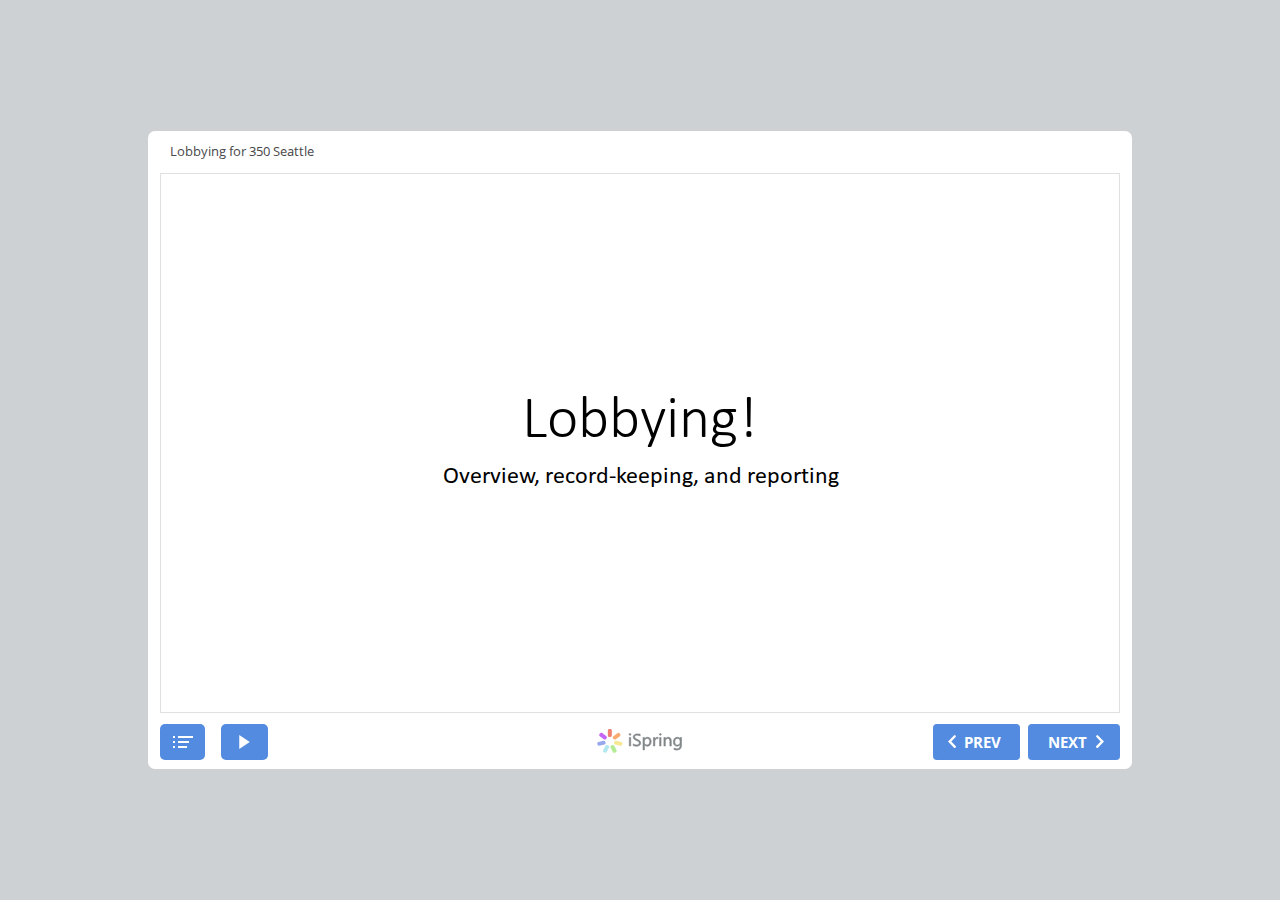
==== Lobbyingfor350Seattle/index.html @ fd42d42d "Add files via upload" ====
<!DOCTYPE html>
<!-- Created with iSpring --><!-- 984 644 --><!--version 9.8.0.3 --><!--type html --><!--mainFolder ./ -->
<html style=background-color:#ced1d3;>
<head>
    <meta http-equiv="Content-Type" content="text/html;charset=utf-8"/><meta name="viewport" content="width=device-width,initial-scale=1,minimum-scale=1,maximum-scale=1,user-scalable=no"/><meta name="format-detection" content="telephone=no"/><meta name="apple-mobile-web-app-capable" content="yes"/><meta name="apple-mobile-web-app-status-bar-style" content="black"/><meta http-equiv="X-UA-Compatible" content="IE=edge"/><meta name="msapplication-tap-highlight" content="no"/><title>Lobbying for 350 Seattle</title><link rel="apple-touch-icon-precomposed" href="data/apple-touch-icon.png"/><link rel="shortcut icon" type="image/ico" href="data/favicon.ico"/><style>body {background-color:#ced1d3;}#spr0_277fb3b {display:none;}</style>
    
    
    <style>
		#playerView {
			position:absolute;
			-webkit-tap-highlight-color:rgba(0,0,0,0);
			-webkit-user-select:none;
			-moz-user-select:none;
			-webkit-touch-callout:none;
			-webkit-user-drag:none;
		}
		#playerView * {
			position:absolute;
		}
		#preloader {
			width: 50px;
			height: 50px;
			position: absolute;
			top: 0;
			left: 0;
			bottom: 0;
			right: 0;
			margin: auto;
			border-radius: 10px;
			background-color: rgba(0, 0, 0, 0.5);
		}

		#preloader::after {
			content: '';
			position: absolute;
			background: url([data-uri]);
			background-size: cover;
			top: 0;
			left: 0;
			bottom: 0;
			right: 0;
			animation: preloader_spin 1s infinite linear;
			-webkit-animation: preloader_spin 1s infinite linear;
		}

		@keyframes preloader_spin { 0% {transform: rotate(0deg);} 100% {transform: rotate(360deg);} }
		@-webkit-keyframes preloader_spin { 0% {-webkit-transform: rotate(0deg);} 100% {-webkit-transform: rotate(360deg);}}
    </style>
</head>
<body>
	<div id="preloader"></div>
	<script src="data/browsersupport.js?BD238285"></script>
	<script src="data/player.js?BD238285"></script>
    <div id="content"></div>
    <div id="spr0_277fb3b"></div>
    <script>
		(function(startup){
			function start(savedPresentationState)
			{
				var presInfo = "eNrdOttu4ziWv8L2djVmAMflu50MGgXZVhJtOXbGUipd02kYtEXb6siiSqLsuGsC1EfMywK7r/th9SVzDinJki9Jura6gdoEiWzy3HhuPDzUx4JTOCt87HXaulZplU/008b5Sb3T7p504ONJo9zQ6+Xquab3Wo+FYkEAMDym+OzzyWTjeHMy4wGpNcrEZFQIl8H8unB22iwXC4vCWaMOzymAT3nATD8Yt9rNWrnZBih/VTirlivNYiFCIZxwFjA2Pi21S+Vx7W8AwApnHwse/rvHf/[base64]/KWIQkqN/fxLrFWlBztGLqufeoytsoWygSM/gWIkiXBBfRbGQ6ai9049NvHjXj1n6rHmCljpPFlcqvLWvsqrB1VePa7y6heoPBEENZ7mZCqyKZk4IaFkypdL7hE+nUZBwLwpk2bwaSAInxEeBWTphKHDvRKxFiyAafhbM9c9YaGgE9cJFwzMFrkslDnfTZgB0RmzWUDdIgFIwYrAK/[base64]/OlfoBYPBn0WiBBZfv70XyCAu6YbXEC4Bgm9iIKxbPIhAuHAPCGKZfKiXByugQbThTS67wecThcoCnC0OQqtlqTWI1UCCvZgek1RwWkQlr7NKNTAHhsewUIdT9r486f/vrm4/I70h53Oe2Nw8ebzp/9JQ7S9H6K1gyFaOx6itS8I0RdJifH7nkfgAADtcfQC7rHvvk27oHtiwMBqQgiYJbgf9wR7EKktTvdtUT9oi/pxW9S/wBZHJUP9G2RNPYHBAynD42uX2XMMfUinkEVsB8OPui4ktg2DqE9zDgTcPICYx8jUMMYyE7MgCgEZg+y7TGIVEMiY31zO/QVPcurEmZPv4UdlTpcLCROwD5ETsCWktjj1OjKtf1+6C24XPE7UJIJcOqeOF4o3xMSVTWAVIFfk2WcIiKwv6YoRzXVlalDbRQhEL8DV3pB/[base64]/v9D+AS2xkoFVwb4sMQiC7YFGSI5B4PbsSDOfWc35SjzwK+JHL9shQJ5agqH5gXgq/HzrmWgat26Amfz0FEm6+lU+PWai8d7yRgLnizjUGyEDIb2NmskSl9lOZyRRRoCwMcGQu1dxsjk/xlLQOXPUwBU0JiReQsHQBd88i1ya+MQxVnO78xVe/QhxP2wJa+kNVYFP71G93cTQHGLxFDyFwNpvbBQVC9pTQoKvtB0TwYFM3jQdH8kl3kqGgYB5hFJ1wIvjxxHUystyrnzzna73hpxoLg/0VlFqL1PoDcHzqxutOzbKxSeXguSNSP6gyMKB6ec2eZb3jM/SASdN9P7Qb74W++SzcsUNaOG1PKKao5p0DQ+Ox7wPitlxn/5QZInPcWU4Y0LOnWwODbRF7b99n2QZ9tH/fZ9hf47CGJviXHigdU5+X63CvIVRaGsCERk8rmXgTzsZZmniiX1lC1FABPK5xVSuVmu11vNRvNaqNY6KHU1dPqabPdakhZdwDsPMAcviZdH+A9eZZ55SszLxYmcWNwK4XzrBTVry6FsyfF5Hkxan+UMg7JE+4Zh5hs6Uy4a+8JVv8TrBTuK+i4QI0/TVPArBnL1aWuA9U26WPVsidSMytSuXTaqFbq7XqtlUrUbDca9VSmcqmVihILUapWy61yrVJtZJi38sz32Lb+GLbtmK0WwGFmj2l7h2m5UW3VskwrldNKvSy1TXch7F0IKUS5Vm3FkmfEOI3FMNmcM3Jj7ElyuuMIrdNKuZL1g0b5NLE73YWwdyGy6QuTU3mH/XGHrJS/uiDbIAGi8mpniv+ucy1yN/mwxF45bocWnDmwnAIRV0kbPAOHS5tsTMHkxQ1Pi4ZM8ZHvzEsyamidDj2kn37L8fhYmERQ0Hkl2S3wRMnjwZKiCv/jXP4Azx0IbM0dmp/RKcugN6rtTm93OsGtd1q9LvoKlpjU2/T5nJe2x3pJvoa/ALLY+CwABd3nqLpwvjcEW+bp6hW9qlf3pn047MDRCyFOe1pVa2YhXDph7layFvi0tj+fIZEufAdk5YSOUCBQX9RadbwMpHO2s7Cu3qv0anLOA6ydVSe01aRsLWWliovDY0jcj/xjeoTj4hwXsTvfwt/svMspHshwsneKv9lJFAAJ5Iwh/bg04YEdm6GMv1i/5uV/lA78Eeu62BuX2dJ5945IJJkdhz4W+tkqcIulYHk6lEZGJpqE9HRVdk222NP9C6o4drBCN2T0dsZat6ubptHp62PtpmcMxwNtNNIsYzgY97WO3sesG9kOJx4NAnnKhpXn8a772nt9NDa7OuAihaE1Nm+ur4cjS+/JZgQjobOMXHV0x547h2Nu5ONhCQ7WcBaXPanplGEH3nHx7mHJbbbHyXxrDMbARUobDxt9w3o/vhr2dGClexQ7+OE0YAwbHdSWtwXPkBoMR1daP6HRc8LfReR6pJv6wAINXF8OrSHWD+BMkEwAy19wwffR+kYPuI6H5+Pu8GZgYU5HJyOv/n6jm1L3g5urjj56hY3EV9bQAumSKfPVHr13QO6Q4d4BzacMd6uB1Ffa6K1aSHekw0BvfGtYl7jHY4MHzCO7N47pB/KiZkXdSNkRckqYUu1o3bdjazjWrq/HnRvLykjRwYCSQN3h1bU2eD/uDy+G445xgUxUiiSYI++8v1SbzQfYhf56AN4EE/V3MIhEaJRT+IE1GvbHgKT3xwP9J9SsfByYHt5YfWOABk8+HQAC275Dg+JDTd+MRmDs2ISGKZ0d5ezrytnf84gssF8rOMEbPunaeL2Fl1DSyPIWCwa8KHao3vBKA/WDG1kjo4sWlC3vINgUVWBEYsEDoBoSW/mmLUnLvgTM+8rdlFU4BhNemvEldbxSwuF20B9qPWmeKzC/[base64]/RsZZRKFTjigkWN95BMDqVppiwGfbcXUZXyjWAidq8Yg7m9QiXLMPpiWA/AH050s8BaiGEf3b3+u71er0uOaG0fMjdSN1wgmB3ryGMX2Nz9iSePkGvOVE7+xv/R/XC0A+rH+UrQ6XaDwvH/lH7z8a7YWV1PjeCt0H3Hxum/3rrv3s307TwVa13QBw0mmVc4wtISV466TMaePjR5DOxxs4dduc0GTs4bHEu37MBWn3tZtC9HHesbZLq08ibLnLTEJKHwyUbHHjLnA2BWNUx0rgz/AkyBGah4f7E8C0mn7f7E+91Ew0O/+XUQHtnXKjMDgknSRNptsHuEPfcTbyBojuuHB6FMILiglGlE4SlQ9RMHfaVgWVo/WO5SyEnm/TcwbtvWQvF9CA3QtGHpvn7jfGP8blm9KVb7fku3agbUnuFV+PgreqOHi8fbMeWcxgekg32//AiSmXMV3G2HfT0n14dZptLw8cihwohO+zPcJBXiUrK48wwsI9zeslCnmKT1lJfR52Z6uuFSs0Vc79Lsc/yetG6f4eKv4xhXLLpsPXKrQR2S3d38hJpdIyh3D+S8m87bQzO89We4c34LtBgmMANOHka1LyEZSp2Juy0eIG6CyIrvRxPWePtgt3qHdOwMGfdsgme2xSAdN6X7y3Sd5/bVDJVSy6HWYbVRwEGgDdPC395BcbsFPXmSk/EVikpL9etvCpDl3ade6Zu4MJoyfbLHnkfiKMuDRMnUNnvzfPMYlFHivb13naeeuXLdZdxyuc0aOraCLabrjboyq2oi47q5ubAiVD+vmWmG9YAX2gS04V8BwFPu1l4Vbz29HMNcBJBTYbvHOXgdomqYRIPnx2AxV0RYlPf4vw84IKFvxyBRd5bUHXKwXNzAn/Tkdo34SyEBcZwNlMTltbZ4SO/bSfjoj2dzhXxlgGm/jr1dPyCw5LjixylhLyFx16pZM2ytO7lFfiUqVyIRwFsw/uAiTXgxDeCCjZxui7AQ9q2HHw3RH+g6EP7yHhIg7iWxSogXdHgHmI/U9JkgZWm0EXEIUEyB59IxL25HZAX5bi4CBtrvZ6synAxcCy4V+nWVi8vyqOaC0e1PE73UhtAothFY7YjDuONdD09muFJRh0n+qqZ8/nT/yowdRCO4xOCRn3PhMwqyZaqZQFVOqYE0JdKYNu6P0X6XZX/Yar500BK+cnzwGFK29ovOTSmkfv1jovPspbR9X9lvBNXj4//Bjr74hI=";
				PresentationPlayer.start(presInfo, "content", "playerView", onPlayerInit, savedPresentationState);
				function onPlayerInit(player)
				{
					(player);

					var preloader = document.getElementById("preloader");
					preloader.parentNode.removeChild(preloader);
				}
			}

			if (startup)
				startup(start);
			else
				start();
		})();
    </script>
</body>
</html>
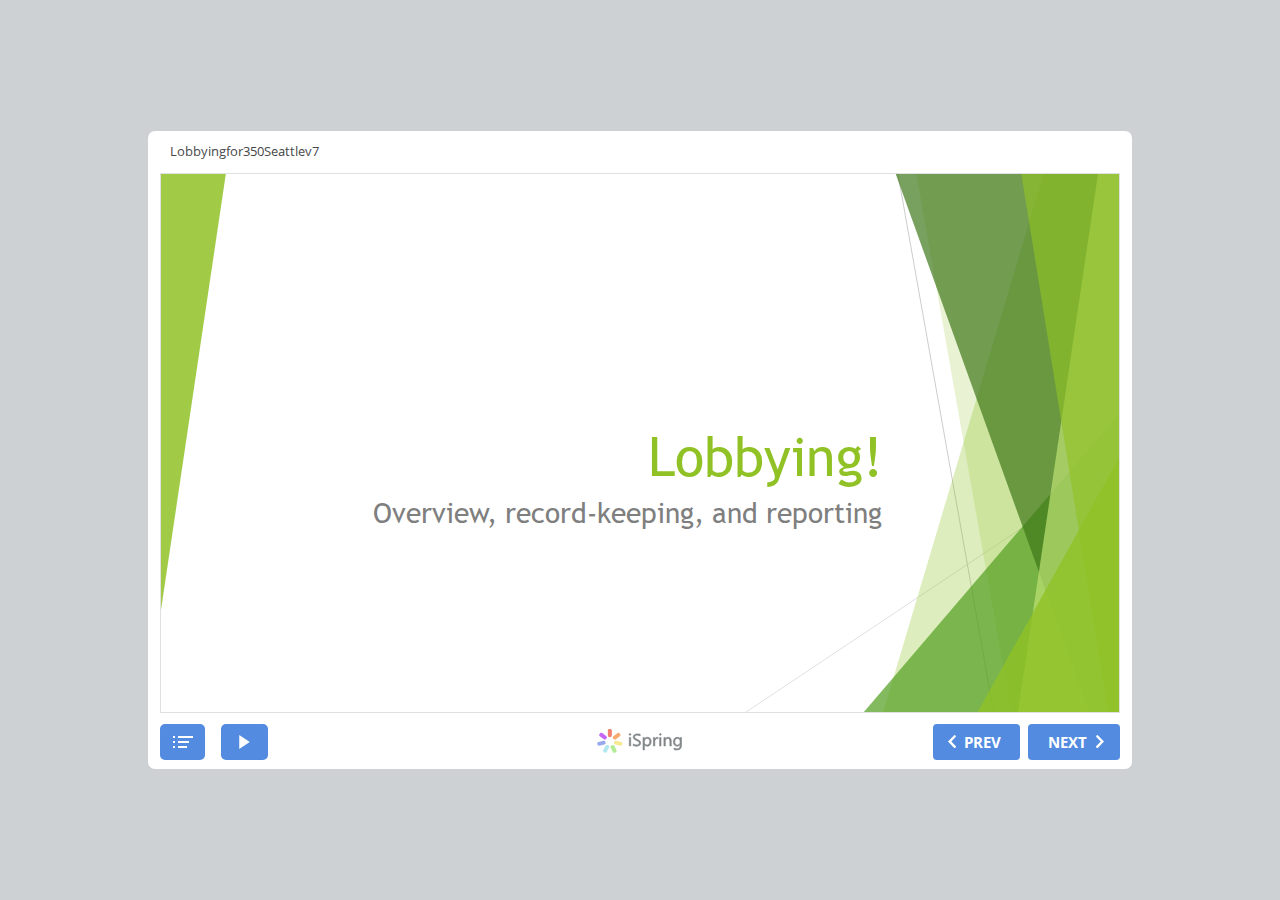
==== commit 28778ac4: "Lobbyingfor350Seattlev7" ====
--- a/Lobbyingfor350Seattle/index.html
+++ b/Lobbyingfor350Seattle/index.html
@@ -2,7 +2,7 @@
 <!-- Created with iSpring --><!-- 984 644 --><!--version 9.8.0.3 --><!--type html --><!--mainFolder ./ -->
 <html style=background-color:#ced1d3;>
 <head>
-    <meta http-equiv="Content-Type" content="text/html;charset=utf-8"/><meta name="viewport" content="width=device-width,initial-scale=1,minimum-scale=1,maximum-scale=1,user-scalable=no"/><meta name="format-detection" content="telephone=no"/><meta name="apple-mobile-web-app-capable" content="yes"/><meta name="apple-mobile-web-app-status-bar-style" content="black"/><meta http-equiv="X-UA-Compatible" content="IE=edge"/><meta name="msapplication-tap-highlight" content="no"/><title>Lobbying for 350 Seattle</title><link rel="apple-touch-icon-precomposed" href="data/apple-touch-icon.png"/><link rel="shortcut icon" type="image/ico" href="data/favicon.ico"/><style>body {background-color:#ced1d3;}#spr0_277fb3b {display:none;}</style>
+    <meta http-equiv="Content-Type" content="text/html;charset=utf-8"/><meta name="viewport" content="width=device-width,initial-scale=1,minimum-scale=1,maximum-scale=1,user-scalable=no"/><meta name="format-detection" content="telephone=no"/><meta name="apple-mobile-web-app-capable" content="yes"/><meta name="apple-mobile-web-app-status-bar-style" content="black"/><meta http-equiv="X-UA-Compatible" content="IE=edge"/><meta name="msapplication-tap-highlight" content="no"/><title>Lobbyingfor350Seattlev7</title><link rel="apple-touch-icon-precomposed" href="data/apple-touch-icon.png"/><link rel="shortcut icon" type="image/ico" href="data/favicon.ico"/><style>body {background-color:#ced1d3;}#spr0_22ea260 {display:none;}</style>
     
     
     <style>
@@ -49,15 +49,15 @@
 </head>
 <body>
 	<div id="preloader"></div>
-	<script src="data/browsersupport.js?BD238285"></script>
-	<script src="data/player.js?BD238285"></script>
+	<script src="data/browsersupport.js?368843C0"></script>
+	<script src="data/player.js?368843C0"></script>
     <div id="content"></div>
-    <div id="spr0_277fb3b"></div>
+    <div id="spr0_22ea260"></div>
     <script>
 		(function(startup){
 			function start(savedPresentationState)
 			{
-				var presInfo = "eNrdOttu4ziWv8L2djVmAMflu50MGgXZVhJtOXbGUipd02kYtEXb6siiSqLsuGsC1EfMywK7r/th9SVzDinJki9Jura6gdoEiWzy3HhuPDzUx4JTOCt87HXaulZplU/008b5Sb3T7p504ONJo9zQ6+Xquab3Wo+FYkEAMDym+OzzyWTjeHMy4wGpNcrEZFQIl8H8unB22iwXC4vCWaMOzymAT3nATD8Yt9rNWrnZBih/VTirlivNYiFCIZxwFjA2Pi21S+Vx7W8AwApnHwse/rvHf/[base64]/KWIQkqN/fxLrFWlBztGLqufeoytsoWygSM/gWIkiXBBfRbGQ6ai9049NvHjXj1n6rHmCljpPFlcqvLWvsqrB1VePa7y6heoPBEENZ7mZCqyKZk4IaFkypdL7hE+nUZBwLwpk2bwaSAInxEeBWTphKHDvRKxFiyAafhbM9c9YaGgE9cJFwzMFrkslDnfTZgB0RmzWUDdIgFIwYrAK/[base64]/OlfoBYPBn0WiBBZfv70XyCAu6YbXEC4Bgm9iIKxbPIhAuHAPCGKZfKiXByugQbThTS67wecThcoCnC0OQqtlqTWI1UCCvZgek1RwWkQlr7NKNTAHhsewUIdT9r486f/vrm4/I70h53Oe2Nw8ebzp/9JQ7S9H6K1gyFaOx6itS8I0RdJifH7nkfgAADtcfQC7rHvvk27oHtiwMBqQgiYJbgf9wR7EKktTvdtUT9oi/pxW9S/wBZHJUP9G2RNPYHBAynD42uX2XMMfUinkEVsB8OPui4ktg2DqE9zDgTcPICYx8jUMMYyE7MgCgEZg+y7TGIVEMiY31zO/QVPcurEmZPv4UdlTpcLCROwD5ETsCWktjj1OjKtf1+6C24XPE7UJIJcOqeOF4o3xMSVTWAVIFfk2WcIiKwv6YoRzXVlalDbRQhEL8DV3pB/[base64]/v9D+AS2xkoFVwb4sMQiC7YFGSI5B4PbsSDOfWc35SjzwK+JHL9shQJ5agqH5gXgq/HzrmWgat26Amfz0FEm6+lU+PWai8d7yRgLnizjUGyEDIb2NmskSl9lOZyRRRoCwMcGQu1dxsjk/xlLQOXPUwBU0JiReQsHQBd88i1ya+MQxVnO78xVe/QhxP2wJa+kNVYFP71G93cTQHGLxFDyFwNpvbBQVC9pTQoKvtB0TwYFM3jQdH8kl3kqGgYB5hFJ1wIvjxxHUystyrnzzna73hpxoLg/0VlFqL1PoDcHzqxutOzbKxSeXguSNSP6gyMKB6ec2eZb3jM/SASdN9P7Qb74W++SzcsUNaOG1PKKao5p0DQ+Ox7wPitlxn/5QZInPcWU4Y0LOnWwODbRF7b99n2QZ9tH/fZ9hf47CGJviXHigdU5+X63CvIVRaGsCERk8rmXgTzsZZmniiX1lC1FABPK5xVSuVmu11vNRvNaqNY6KHU1dPqabPdakhZdwDsPMAcviZdH+A9eZZ55SszLxYmcWNwK4XzrBTVry6FsyfF5Hkxan+UMg7JE+4Zh5hs6Uy4a+8JVv8TrBTuK+i4QI0/TVPArBnL1aWuA9U26WPVsidSMytSuXTaqFbq7XqtlUrUbDca9VSmcqmVihILUapWy61yrVJtZJi38sz32Lb+GLbtmK0WwGFmj2l7h2m5UW3VskwrldNKvSy1TXch7F0IKUS5Vm3FkmfEOI3FMNmcM3Jj7ElyuuMIrdNKuZL1g0b5NLE73YWwdyGy6QuTU3mH/XGHrJS/uiDbIAGi8mpniv+ucy1yN/mwxF45bocWnDmwnAIRV0kbPAOHS5tsTMHkxQ1Pi4ZM8ZHvzEsyamidDj2kn37L8fhYmERQ0Hkl2S3wRMnjwZKiCv/jXP4Azx0IbM0dmp/RKcugN6rtTm93OsGtd1q9LvoKlpjU2/T5nJe2x3pJvoa/ALLY+CwABd3nqLpwvjcEW+bp6hW9qlf3pn047MDRCyFOe1pVa2YhXDph7layFvi0tj+fIZEufAdk5YSOUCBQX9RadbwMpHO2s7Cu3qv0anLOA6ydVSe01aRsLWWliovDY0jcj/xjeoTj4hwXsTvfwt/svMspHshwsneKv9lJFAAJ5Iwh/bg04YEdm6GMv1i/5uV/lA78Eeu62BuX2dJ5945IJJkdhz4W+tkqcIulYHk6lEZGJpqE9HRVdk222NP9C6o4drBCN2T0dsZat6ubptHp62PtpmcMxwNtNNIsYzgY97WO3sesG9kOJx4NAnnKhpXn8a772nt9NDa7OuAihaE1Nm+ur4cjS+/JZgQjobOMXHV0x547h2Nu5ONhCQ7WcBaXPanplGEH3nHx7mHJbbbHyXxrDMbARUobDxt9w3o/vhr2dGClexQ7+OE0YAwbHdSWtwXPkBoMR1daP6HRc8LfReR6pJv6wAINXF8OrSHWD+BMkEwAy19wwffR+kYPuI6H5+Pu8GZgYU5HJyOv/n6jm1L3g5urjj56hY3EV9bQAumSKfPVHr13QO6Q4d4BzacMd6uB1Ffa6K1aSHekw0BvfGtYl7jHY4MHzCO7N47pB/KiZkXdSNkRckqYUu1o3bdjazjWrq/HnRvLykjRwYCSQN3h1bU2eD/uDy+G445xgUxUiiSYI++8v1SbzQfYhf56AN4EE/V3MIhEaJRT+IE1GvbHgKT3xwP9J9SsfByYHt5YfWOABk8+HQAC275Dg+JDTd+MRmDs2ISGKZ0d5ezrytnf84gssF8rOMEbPunaeL2Fl1DSyPIWCwa8KHao3vBKA/WDG1kjo4sWlC3vINgUVWBEYsEDoBoSW/mmLUnLvgTM+8rdlFU4BhNemvEldbxSwuF20B9qPWmeKzC/[base64]/RsZZRKFTjigkWN95BMDqVppiwGfbcXUZXyjWAidq8Yg7m9QiXLMPpiWA/AH050s8BaiGEf3b3+u71er0uOaG0fMjdSN1wgmB3ryGMX2Nz9iSePkGvOVE7+xv/R/XC0A+rH+UrQ6XaDwvH/lH7z8a7YWV1PjeCt0H3Hxum/3rrv3s307TwVa13QBw0mmVc4wtISV466TMaePjR5DOxxs4dduc0GTs4bHEu37MBWn3tZtC9HHesbZLq08ibLnLTEJKHwyUbHHjLnA2BWNUx0rgz/AkyBGah4f7E8C0mn7f7E+91Ew0O/+XUQHtnXKjMDgknSRNptsHuEPfcTbyBojuuHB6FMILiglGlE4SlQ9RMHfaVgWVo/WO5SyEnm/TcwbtvWQvF9CA3QtGHpvn7jfGP8blm9KVb7fku3agbUnuFV+PgreqOHi8fbMeWcxgekg32//AiSmXMV3G2HfT0n14dZptLw8cihwohO+zPcJBXiUrK48wwsI9zeslCnmKT1lJfR52Z6uuFSs0Vc79Lsc/yetG6f4eKv4xhXLLpsPXKrQR2S3d38hJpdIyh3D+S8m87bQzO89We4c34LtBgmMANOHka1LyEZSp2Juy0eIG6CyIrvRxPWePtgt3qHdOwMGfdsgme2xSAdN6X7y3Sd5/bVDJVSy6HWYbVRwEGgDdPC395BcbsFPXmSk/EVikpL9etvCpDl3ade6Zu4MJoyfbLHnkfiKMuDRMnUNnvzfPMYlFHivb13naeeuXLdZdxyuc0aOraCLabrjboyq2oi47q5ubAiVD+vmWmG9YAX2gS04V8BwFPu1l4Vbz29HMNcBJBTYbvHOXgdomqYRIPnx2AxV0RYlPf4vw84IKFvxyBRd5bUHXKwXNzAn/Tkdo34SyEBcZwNlMTltbZ4SO/bSfjoj2dzhXxlgGm/jr1dPyCw5LjixylhLyFx16pZM2ytO7lFfiUqVyIRwFsw/uAiTXgxDeCCjZxui7AQ9q2HHw3RH+g6EP7yHhIg7iWxSogXdHgHmI/U9JkgZWm0EXEIUEyB59IxL25HZAX5bi4CBtrvZ6synAxcCy4V+nWVi8vyqOaC0e1PE73UhtAothFY7YjDuONdD09muFJRh0n+qqZ8/nT/yowdRCO4xOCRn3PhMwqyZaqZQFVOqYE0JdKYNu6P0X6XZX/Yar500BK+cnzwGFK29ovOTSmkfv1jovPspbR9X9lvBNXj4//Bjr74hI=";
+				var presInfo = "eNrtfet2GkmS8Kuktd09di/CUAUCNDvrDwG2mZZBK3BrvE0fnYJKoEZFJV0XYcbrc/oddv7sObt/98H6STYiMusGCbpYnhn5s31sCSovkZlxj8ioDwfOwfHBh4pZazdKZu2wUm2+hP+OTg4bpUrzsNZpnTSazcrL6svOx4PCQQiN4ccEf56K8XjteLOp8M1qacCtMHT5dQ0erw6OG0elwsH84LhagZ8TaD0RPh8s/UuzVD0qN0xotbw+ODZK5aPCQYQwOMHU5/yyUawXS5fm76EBPzj+cODhf1f4H3wM/YgXDqyD45/owcFyCc0C+ghNTIOmmlpuwOlr+u3jzx8LsrUX5FpX9rde5lubN4wdZluXb2i93N8al5k2nuYBOaLGcie2R3bzjav7G19nG9f3wxzowNjdmmvg2N16mmvduKH1ONe6tr/1dZRrfcMqr+1sa4W8O1uHObhrJf1uQ/ODRQ6DkXyCg4/w/RK/t+Lv3U0sKBz4iC4HHwnrPxxM41E/xvNmKfEJQNOFz0b1SMJ1YFuhNXoeuI7Ny8U/4wlONr+d0MEOcXQneRbOF+NycenNJDXX6kTMFROmtRMYAdpSIQX+fRaSkT/y+tfcv3b4qsB8DuRvH15xvoSHBWZ5Nny3FH7o0BSclgJ7USqWSmUas1KsVRq1SrVs1CvVmlEz+GG5/PHnAgJJO/bTz2pX5T7YqnNJ/[base64]/gItsHmgTPz5OwTAVvHFiII2dgKYFVWwMawVvwJQE4sD+c64RMrCjgLkzkDwRaWt2Yzn6/xCwvmckIc3QPg3TVzFksBOzkGsHCjogBnm/EQW/H31iSENr4zm4e//fpX2BcPvlxyPwxwyt9+/S8AwF1Za9ytYAUQepEFp2WzXyIADs4nQLAGokCLwzVY/mROp75c+sKazBEUmNEWCLRcklwPbQnssAePVxbucEKFxcdJhk04j7WIYKGOR2f826///fbV6yfstH9y8q7be/Xit1//J6bRo8o2jZpaGjV306h5Dxq9FZRIwO9EBAgArT2BWCA8Tpz0DM4MURCIkS1yqOgBagfM8a6Fe83t33793+wxGgRGKXdccjnB9cysXxoGt8wJMq4xPDFLtaJRNs1yrV4rlxogKY1asQp/6o2jWhW0Q9CvzEqlWK2ZZsk0DOOoemQWyrVqsQaa41G1ftQoV0pHP5N4+6lcKMHfcuGwXDOKRv3oqFo+KpdNow5f1WvFerVcrxsNE5CqZJZ/JjmX9CnXSsVqvVYr1arlRtUE/ah+VCw3KvWGUa/D5KVanRCAVrL0a//AC9nsst3j4xYBGbGKG2hOKsSmESiNxWpBUlv1o1z2B/ksIPTjeO5EQgeo5AmlVBY2G5UJYPmMWosDorQS9SlLVSfY3ue/ORifg3d4LPJIMLGla5HwmDrctRW7MEsadlHRsovKbnYBHZZ3Zhc7AENW0GUrywuRvQPle2LlcnuGHAEkPsg520EBYbkuyN41ysBELIJImPkglVB2NFEKZB5M/SiAzigGnmRkfwiiBkWwK8RyLmKxP3Zm7Bv4I+WrK0Jq4/NfIsfnC5C+SjtwSPP45rHKlZtwo7qNG1UtblR340b1gXHjj3CMeFpXqP+t5gKkvpQmEWhZM8vxgvB45F/QAb+2rjlrgjxBFUHqjQEc3SsQOS/[base64]/WSiBvStxDfuBcD6FK9akbSUhttYzGYAoi1WxOPQ4rIXjnfocxeYm408cx6SCLazojpjEsudyxnXsFsoVXHiUJp03fMBe7oiPs7fT6AntURL2Vk40HQlItdmf+YCrHvb+QuXZrD1/pC/54tlSFZ6FDx7pLJ5EMLhF1kXzOf/CvCol4AguL3FmP+VNZpbXUsU9d1EUb8HUewGDekAhepYhKFYHLoOytkLqWjNBJ7fboud+/4XYbAHeHq/ANy/nKjtTnycakvJqSpV/w/SN4pdPPR/[base64]/pNmAo8cjh7HbEqCboaPNQ/[base64]/soTna5f/YXQwFV54GIDmdFw2lu9/PxGu8I//CUQI/P396OBfPys4/zJ6vvzXr9L9jtK9uiXdjZ3SvWx+LvFO+OukIiclKk18sKz3Jpb3uBPh2T2JagOox8qwtHurcXeU9d648h53HDx7gL1VYZyc5gIqB/dA/3mHKoBSC9bIEtAaI9HueFM3Il0GDOmJM3UmLNZNyMclXWIYSk2DqyrWCsxFhV+lukLh0VxvAE/GfFHvoulR+flPyYbQDJ5IdwtCavvWFOyVAkAU+sKOJvg76moRGt8FZoEKZNMvGGy8xt8AAIpiXvNQcHtzlaHlgz0vXYQZdYtiucrADfPwKpbf6w87x+yM+2TSopLT8a4dX5ASBovtLpYwCRvgLki/89NOd/CMoRWFrHmK/oYIgE1V1uJtOb3EaOT0nwOKR8rgczSYHteLxFJpaMhQ73Ys7/E7wrNPIMMMXJQRkSUiXyrYrrWSJylzGRaWDRbEOoecQBqIxFml/zRPUDlXOFgSE2FzNCEm6LMCBRwGJGMpHXTkd95biyVOiVZCdjhv4kY2BwZxSqDdidjPcREFhlZIQM08Gx0FI7/v246HmQP4lAfCjciBRZQrgLoJW4FZIMBgjgHXweQP+OYEUBYwd8Et6eVChuAjSJTtwKaOi1R+EtmY0pD0Y0EEdpyFR3DtPF57Q0jGnR5bgt5ljae1rHe1lvf4Wsu1e6H3NlxZ9CZHuELvFGnZWNhO4qb0nTBO+QFunxCBpWJAArMKWLhebuEnCZR1Mn7M0DeTc/[base64]/wrkPeYzu+APEKWodWxJbLGh6k92yX97i2y/VPELGbsCEfeoP5cEsukOBjxQ6IPcOKpFxMgjkFqXbaKGBUpl4sTG0xiaQmRXwL2c7GlCP/DSbtwbmH6HPECZWrUcplEIz+2gYLXYBFLkXshgcPGFrAY4A3ZwA0ehI30cwO/EupgyDR9+uC0NK1PPKHJqtKJCe6DBeoTcvAEkhy8uHFXOWVjx7NHl+xNoexMc0zwOiRQnqjZBjsO/xhMjXgeX7AYzYPw2VwPHo+er5arYqBZKBF2IfR8xSc522OOaDqA80Kk+KcNNHoOf341ii10y6veu3+yaVhHBrmpZz8cmPy4tKejry7M6ZbrRoEy+//oVf+1YNzdw+OWdqOz5i7PTifLUAjRQm7DtirNEodJ1YnfNjQZHvrgzLGnqCMcZ+gzE0APkKxp5a0sctGTePkN/ROfmOPk98o33+XT5PQEXl1Mn4NTCaXbXJeHgzzgIRoSt/OLVw7oRKrmx4ajJZREgPGj9VU8JASHbI6dW6GDU/KyH+Jruc4HWKiZhRszDeBP6aUiAWm5vh8ipaADJJpYW722myOCWSYM7F0PJKw3vbsQwpnZedG1z5Mzl2YGwSnMymwawEaYoHsk5BjDgZqDtKVXhz57Y09hgMTscEc7HChkVcrGoOmIXNRKJhnRwtp8IyleetgegiZCLHE/d4WEYYrJ3NOnnqyw8m1J66CJCyHobxN8xwEMdnnd5d3nzIniUGa9xFrvKhc7SJ/3ZWaHXdq9l2quU8cSgOWyuBILoFQIj5lJtKxYUQo4HzBXOdqi7oKbBxJVdYT4bEkbVJxA9KHlcPIyirMljRxkFgjx7UxuS3AvKOAIVGQP9ZRCbpjX1g2DEXqMyWMQGOxAPQHQzmKHQDKIZlQt5ay0ZfrAYL5MD3dDQLolpR+hPzAuuLEnSS5o86fI/dzTldUZLg75JM5kj1AZF8DhVMQDGBGDxV8ouwqK2epj4W9/u3XvyKQlCJosQC2LudCGPnJFSdbeJRqRmF1zLfC0Drmojkq40DttvJrLy2H9jhzLeor2f/9yH63bmXUNNEcQ39Nx9hzT8e4z0UdDVhaya9LYPyM0l/JYuAI5PmVsq2gxGCc+3ctXEAQzlVObBAt0ZyEj4WUdsH+Dpxwl7huateVF+CoIRwjqe/hIgVUEKiNS+k4G7NaoaZxJ+E6CBagv7N0uLzoQKDnsmpAM/hi0J61yAMrWHOigl/SwtAkYRj6eLGxJ15sVB6GCjagpKxePbaodkpMKHSRXsEktT893mBOqaogr0KLUCXl9SgwfFAUr/G+S0YwAmW5Ys15nrqyGJXOx5ORoaXwFyqzV/HV/FzxuND9TCUWW0n3UAg3iXAQQocT8j1i1kcokTt7t9SRrqAcnvfPQcfG7Ddnmo820VUNzJcDzfhahCoqCrM4HOVmPlgE82M4cQLw0fQCyDyQk2ZkG+Wf4rVgDaEXH29shmSgSphJdzBJBKhrQjSGPhHA2JMIYFTvGaLZAR7dfpApwSS3E6b5SK8oXFgBKr4hoNZA6T/[base64]/m77SAee8qLsyIDiREQEHQFiKulPStkgp/CJ2KjkALMo0ypObdsdY0izr6bTh8pM+z7fJYoC0ZdExYy9KFpY09o2rhPaFpCEpMbRmtd2OLtw5VI8CZyQzBNrflOjJXt5Kg7EOWRejpAGL8T/lVyaDofsj6WZ+yJ5Rn3ieXFsMTHFn8mdrnrTJJGX9KpZLhSu9gqJoejU78b+sNp7DmcxqeJMgQpPqONr7+U/Veuqe7GDbhUp9MV7dCHWsw9oRazdN+Qtw44sn9AkMzFSj5XwtoJXzxSna6DMXPUROZWoLuHmHg/RJy8Tld1FmAfzUFZQeebvNaSkpDmirypj96Ye6I35n2iNw+3GpZcber2Wqdv251BmoCXOHcp/TUExWQ2x3t7KyFvgy5gBPjah7GEaxMgmJogQyfZ+zxTitLEF3qKj5iSkU4CFWGSm87t4wQjNPE8U+/QN/c49M17XyzRQqduKFuYh2kDVtiR5UqXBarHvvQcox8Ak5mEusL1VF7kWtIlsQSrMLnOR0WdLr5namQ9G/nNrRvGx0l0ayLQa/5UpeBhfQOp8OIkz9jTKWnclE4Hyix6T7izVO5hvG/HprJchwzYkYU5sZYOpqQQYmGlBGq9BMDIvWBpfTeWDdgZOgElr6hbKrBnq2AJiOHDGjAdA7Xo5FYZwEw6NkPnZYGBuu+q4ltLX0w5hSiwVARXd+CsCZnIOFmAZcsmPPjt179iIAG3IPGG0s0azKq10/3B5FoYAb5M9wa+e4YU+tZzMYM99vpbwVV8AD53FuPID1RuNh3nmpaHT+3c9rtArVFAV9SZMwVeTkZE9hifPGNvuLrbuBK+v2bWWEQhw0wcs5CkUyIcscCYigmMKXOGy+xpcn03H7egq9gYjGhimY6CzGDa4l8Y3eCEIwAT7tE6LhcVcxKYM3c38AkbqCprVAQttvay/qTvmG2tA6CsFKGBZSErw5WRbYhcMX+FkZgj7Lz3UhYBwaaWuqqo0k1BUUzuPR4ysty6dMcREDiSOVF4OeqK7lFRJGexphvTEazj+7uHVP4OO0eRmPvv3l1TIT/XXj/iMFIT69xQjQhgbFKudhPOToX60GWbMDjare62/FXVH+IMxBgHUh1UE4k2d1SO21c67l614z7vEr803+QwGyeTN5uSU9S4J019SMXcE1IxK/[base64]/[base64]/2JgQADRVWpB4dmVDgs2YUzoWPdbhI6KKZEVdcLLI22IAu5u8hFJheKPFETEOqYpcoe4/00n4mIrifPR3pBIY+hmXuiWGZ94lh3QjkHtYkXTjHxH42sj5HfppJc4z5HJTULFV0qpcXUOAUlZlA3q+V6hE+wuwuKu4WEGf6plwqwHFR+jc8KBsyH1QFYUkjw8RQHYc5j8GVuau50kGUTU4VQA/LeGlvoVLHSOVDDdMJrooL4gjoNPl/6FeRIpQu0+zA1JE/kCNYqdooRz81YB7lPIqdsk/tiLPK6Hm5WmA1+aNcwp/PbgNBPJMX66IxZbE/WvAZ9LBOfjpF6MnKY7gM0N8AkDLOfPPEce5oMpvKHvIDSgQO8YKYF+cgZVkH5qDK/VWOuDjvPYhvjTFH5QjJpEInse4C8o3JdNZkAlt6nQhJSCHGEjLFkff99/K+3hSOxXZsqZhKrijTlRFlXrBmOraEewGbZPmOi1DKmo7WFvxUA0JKu43FUUqWrZIW5wliOnGZL09k8iVVxhMl8koPeJJMCJTiCLrZKbN6s/0ybDdIBqFL/EoRoEvKyh+Dw6k98gS5PAAXJKxxV9ALMGkr6+crMtZOx8oAg9YUbUtAGV0wZGwMnR4aiRlkkUCQlbhgqMweY5oHOqbU3vKt3fU5SiAqhAtYvW+vi+weacf/oOh6V0/YV+T+4pH7izCGZSrafr2npjPL9Gkg5p40ELP+AElz91Z+8DEQYmyRCV9aafJDpiRi/1w5yTOVvM2q+k6k/[base64]/KqzfRVrX3W2rzrbV+T+qrPtz6euafKpTX32p7kn+9NsfFI+dY8rLIiTqtl3W/nTLH1ZSqJmYF24LyNFuqZJka7ocz8re3I/K6VPTJFOTqL3rvVl7fiO9OeaJv25os/drOzJ3ayUPz39+XHuq6qh2E2LTBwD223hW/wGYWSvk43WvWNMnxJZ2ZMSWblPSuRNMCLmX6TZrCQZ40DbdhENlKnq1kbmrkABI/ar+DUXwn6srxxBwQ2Unm7OMVqW2zuYnKsm+bmizxiq7MkYqtwnY+jWwMoMlI2DzN1z3yiBUYyLlMmMMgt1C7r2LhliMsQKNAoqE5rrkFRtSd+EoC5jgQri2yoNk2rBxXmm8XtzVHAvBu0L4QlwLKj5ttEgPs/[base64]/rLiquY/[base64]/5f0Pz/u/8sH/7/igTsgnzFCnHOszWSt7MlkrRw/JDHUAyxL9X6Ja8ghR7Q2fUSL4gBLxj1ECaJKkdR5HfRZiZU8WYuU+WYh7AYyrAMSN8OZg/NLB7/Ivrk1fEcp6IoORJFMpzRYNcDzI4heS9q4/Sp0PU59YUdmTWFGpP0S+u/YsZbro8Vam+BeQ6as/EZ2zUx9WqewJq1Qan5riu+c0gJgyJ8Gktsa4NYmzD5y0Utzvgt3ZpudKAKj8htMKO8veiNaX2IuF/[base64]/Y4j6Vrc5ktNlT18QVr2vboeYuuESbHornwVdWHuKp7QlzV+4S49kOIx/Kau8tpRKWM6br9vjrC6fviRfK+IvXqPXRqopGm3rTKA3xTFHZ+wvAtVvg6RVes8H3RIdpxmGBsrax18roommMq3KvH9kJF9cUHctydvUQXnovCCNQLNrA8XE4Ez9VBTr2wVFyJ6fQA+jUPjsvF0lG9XqkdVY+MauGgjVCDbd44qteqBOtGAzvfYAYfERnV3OMbJy8/8OSFg7FEtwwUzo1QGA8OhbMFxfhmMMzPtRk6eIKtwwGjeeGMhWtvAVb5G5xSsL1BuwGq/s12CiY7UnANfT6OJnMesjeDLYiOshCVig2z3jiq1CtmLYHIMMpHtRSojTb2VpssLcEENQXFBfBNm3inuQVEbQMIo1YzsyCUSw0znT59aueebkxcVxMPQJvl7G13a9b6xmHUGuVSOXsW1VIj3ntrs4W92WJj9sbG7LtxovHgYGyhKTKs0m2woVz6LOiQYicMfIVSYoL/neF/PEZgN/4FpM8BSfGhs+Bo/wGY10o4f8y0w5WN1wMsVgMtRPL2uMxb6OQvQSLZr+OvVslX75Pf/pKb48PBOApBDSuiIAfBWvRQjOMO/tNL+gNzbrRAYa57PrUmPNO9atRP2puP476Vk1q7hciDmd6Wt8aaCMWxNbma+fhKUxrexL/QZL4Guxmv6+RGdcGa74Z8kR+3U+4YHWPrMWoYAadhG+2m0TzKtnCtMXdTyGpwyM3t55khkoVvNLl2sE4DNQGVw6QcxqU14xsLa3Xa5bZJzzzotbHqeGz5MOTvwxxU6i2BuzqJZbTctY9LX8xwEZvPa/g3+xzLLqCdAA/bDfybfYgA4AC5wyA8Lo5BoVPHUMK/+CLDPPwfCYE/oDKqsHGRfYei+i2I0TeM6Ru/+nBwmlVd016yrUi+SigjQ00hYbrUxMZp70mGKvO0g69q7BL1nlw2W63OYNA9Oe1cNt+2u/3LXvP8vDns9nuXp82TzilWV4psRzDP8qWDCVae73d22nzXOb8ctDrQF0foDy8Hb8/O+ufDTlvVwQqcRZS+SB1dWvG7auz4Cpu8EeeMsZzkmi2EzbdmGvzQ7V3CLASt+rp72h2+u3zTb3ewBiy9EZYFE3qlqM8tOLObh+r1z980T+Mx2k5wp0HOzjuDTm8IO3D2uj/so0ohdX7otZyLUGx3O+22YdbL/svLVv9tb4gyBpGMfftvbzsD2vve2zcnnfNv0Vz5dtgfAnTxo8G3W+P9CMPpDu5HGHPfwV00Aeo3zfMf5EJa5x34on150R2+xniGeqs9efScwZLSBjjG6uU5ktkTj3rSbP1wOexfNs/OLk/eDocZKE6QoKhRq//mrNl7d3naf9W/POm+ovA+sUiqGzPynhpHR+9BLD7TtB/AEZ1u9GDUoVpK2veG5/3TS+jUOb3sdf6EO0s/NI/7b4en3R4eePybphGc7Y94oPhDPn57fg6HrY6wOyBkRzhPOxLZ32VqtangG2d48QrfH0eHjLV1BNZDjRRCtftvmrD9gEbD824LTxARAuuJyfcbWFRKhq7s2BI3bRo6uRqUMTFlPBjfUykWlkOvfaEZLnqn/WabjucNHH/zFS58mIAIHXKj0Jnj63AEVjhTxWqm6Ox1+oNsPZ0EMc6AdarJzpsX3d4rwIb+6QBIrB1/Q/Rps7ZvraSnZrvxeXPQOcd2vhUAt93V5FKiArViTdfVNXzdffX6FP4NacDXYKC7aKTrRz3r4J6fcYXNipybg8FF/7xNcNPt3qQCUe50szsn+3d7rT7gSWuYHQPZYNLfwdx59c63uA/M2aTjV9gF8MHBXQ4lHie3sVGrcLm62+YgYOq9S+r2rcuta4kaWFyJhJeaYXB2jksmctpD7JrWr887L6EVXl9O3rDsBHTygXAj+RJkuj4NZPwc3/N3qB4fItYcSsn+YvkHJ8DP313/oVGsF0tF87u5Y/+h+cfqj/3y9ctZ1//Bb/37mnf+fLH88cdpsxl8a7Y14OChDbugex4kfOnwFK/Q4a8DMQ1XVOUQkE2VYYKvh0K4gRzrtPm213p9eTJMmdSpFXmTee4xkKSeXLLEgVWssiSgtlp1ujzp/wk4BL1bcvtB/wdkPj9sP3jXGeCBdwbyUa/5Y/eV5OzAcGI2kXAbrP8oPHqLHFUOWmLUX0QBfIPgYsFQSi4o6kYbdECu9Ibd5uku3qVqGCohPXOu6X2tIBLVeMAbQenDo/m3t91/v3zZ7J4SWm3hrrWWNZ7ta3oZ5JhPLNy9tSojgM+QPGgafBE0+qolx/xWcdteu/Onb/XT5tjwLsqx4lf07Z+BXmUmodw9GRL27plus5B90yS61MNsZ0b7uuWm5pS5O23sjXPdat132OL7TahUtg6IXhIlIC3dzYevcYyTbp/kR6z+pY+7vZd5ba/rTcVmo14/btcTbH/TwWtYppxuQGFVf2tK0vRyc5KOt9nsonMy6A6RZ13wMdptsgEh7+1lC+HuTUIlo7XkeNiwOzxFAHrQb5Yo/q6zICsy7vr2TScGW7KkPFwX9HYsRGl6wS5lNAXRgm+rPfRqWapRYQUxEkju9+LmyRSo53Lssy1xnmDl7fcug5Q37eCg0zwHcdNq9lokilqIqG7uGSARwn86HCQCC7BpYYWTORXZR2s3214qr+3Oyyb0iQEdUJZ0rt3moPJrpr4+1rRFqQi02Un7/NQTIQ9+3tEW506bSisH7ea4/dsT2v0B2EKoYPSnU/[base64]/yubSUNY0ScQjfycIZnrmFtKlwVo6cgSYL8kA0v1/qTTnTR//ah5ayAZea89oB8p1f1iozGh3IczF2+cmqjrUyfeoKuPH/8PV5fgfQ==";
 				PresentationPlayer.start(presInfo, "content", "playerView", onPlayerInit, savedPresentationState);
 				function onPlayerInit(player)
 				{
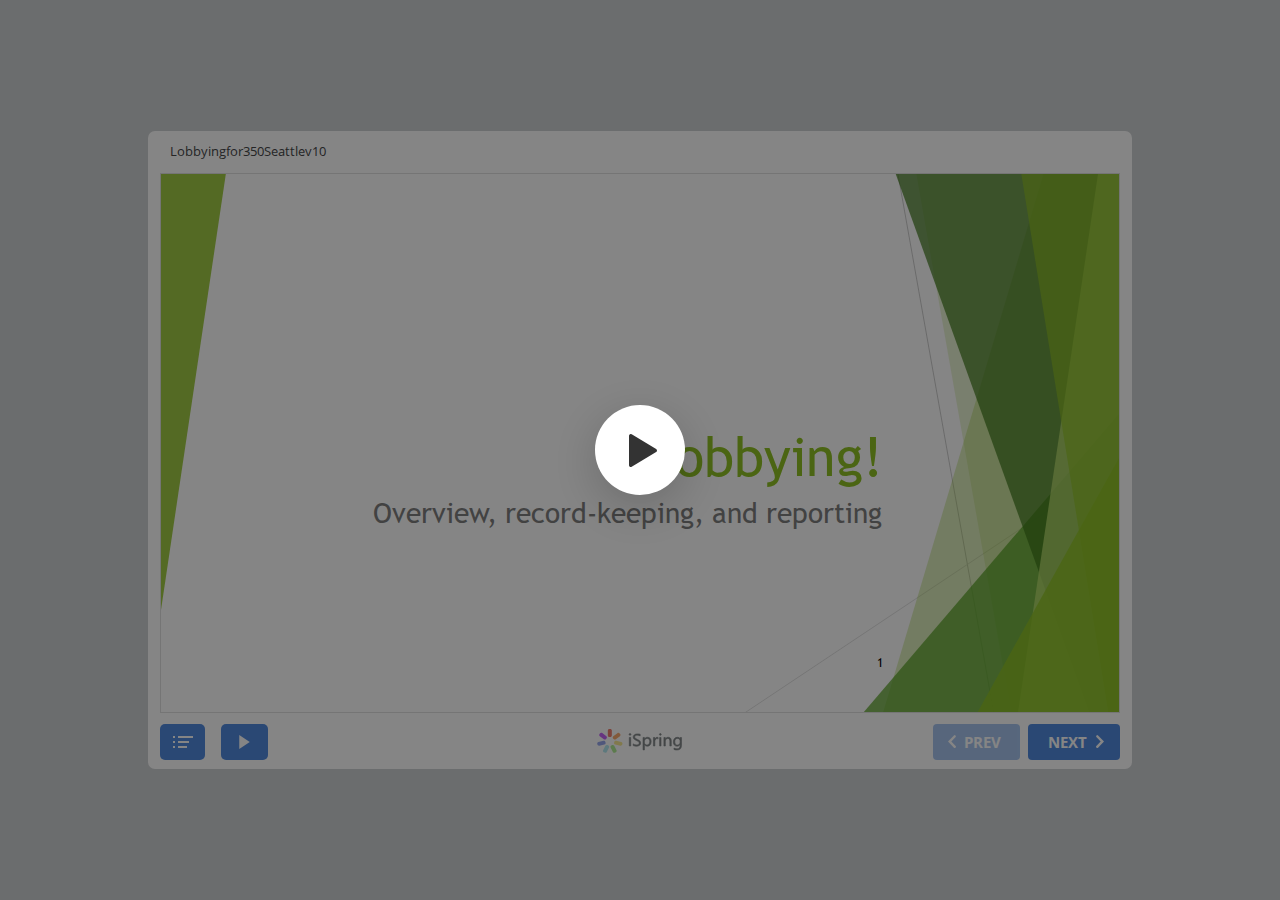
==== commit fc6f9c55: "Lobbying for 350 Seattle" ====
--- a/Lobbyingfor350Seattle/index.html
+++ b/Lobbyingfor350Seattle/index.html
@@ -2,7 +2,7 @@
 <!-- Created with iSpring --><!-- 984 644 --><!--version 9.8.0.3 --><!--type html --><!--mainFolder ./ -->
 <html style=background-color:#ced1d3;>
 <head>
-    <meta http-equiv="Content-Type" content="text/html;charset=utf-8"/><meta name="viewport" content="width=device-width,initial-scale=1,minimum-scale=1,maximum-scale=1,user-scalable=no"/><meta name="format-detection" content="telephone=no"/><meta name="apple-mobile-web-app-capable" content="yes"/><meta name="apple-mobile-web-app-status-bar-style" content="black"/><meta http-equiv="X-UA-Compatible" content="IE=edge"/><meta name="msapplication-tap-highlight" content="no"/><title>Lobbyingfor350Seattlev7</title><link rel="apple-touch-icon-precomposed" href="data/apple-touch-icon.png"/><link rel="shortcut icon" type="image/ico" href="data/favicon.ico"/><style>body {background-color:#ced1d3;}#spr0_22ea260 {display:none;}</style>
+    <meta http-equiv="Content-Type" content="text/html;charset=utf-8"/><meta name="viewport" content="width=device-width,initial-scale=1,minimum-scale=1,maximum-scale=1,user-scalable=no"/><meta name="format-detection" content="telephone=no"/><meta name="apple-mobile-web-app-capable" content="yes"/><meta name="apple-mobile-web-app-status-bar-style" content="black"/><meta http-equiv="X-UA-Compatible" content="IE=edge"/><meta name="msapplication-tap-highlight" content="no"/><title>Lobbyingfor350Seattlev10</title><link rel="apple-touch-icon-precomposed" href="data/apple-touch-icon.png"/><link rel="shortcut icon" type="image/ico" href="data/favicon.ico"/><style>body {background-color:#ced1d3;}#spr0_2001293 {display:none;}</style>
     
     
     <style>
@@ -49,15 +49,15 @@
 </head>
 <body>
 	<div id="preloader"></div>
-	<script src="data/browsersupport.js?368843C0"></script>
-	<script src="data/player.js?368843C0"></script>
+	<script src="data/browsersupport.js?D3813977"></script>
+	<script src="data/player.js?D3813977"></script>
     <div id="content"></div>
-    <div id="spr0_22ea260"></div>
+    <div id="spr0_2001293"><audio id="snd0_2001293" preload="none"><source src="data/sound1.mp3" type="audio/mpeg"/></audio><audio id="snd1_2001293" preload="none"><source src="data/sound2.mp3" type="audio/mpeg"/></audio></div>
     <script>
 		(function(startup){
 			function start(savedPresentationState)
 			{
-				var presInfo = "eNrtfet2GkmS8Kuktd09di/CUAUCNDvrDwG2mZZBK3BrvE0fnYJKoEZFJV0XYcbrc/oddv7sObt/98H6STYiMusGCbpYnhn5s31sCSovkZlxj8ioDwfOwfHBh4pZazdKZu2wUm2+hP+OTg4bpUrzsNZpnTSazcrL6svOx4PCQQiN4ccEf56K8XjteLOp8M1qacCtMHT5dQ0erw6OG0elwsH84LhagZ8TaD0RPh8s/UuzVD0qN0xotbw+ODZK5aPCQYQwOMHU5/yyUawXS5fm76EBPzj+cODhf1f4H3wM/YgXDqyD45/owcFyCc0C+ghNTIOmmlpuwOlr+u3jzx8LsrUX5FpX9rde5lubN4wdZluXb2i93N8al5k2nuYBOaLGcie2R3bzjav7G19nG9f3wxzowNjdmmvg2N16mmvduKH1ONe6tr/1dZRrfcMqr+1sa4W8O1uHObhrJf1uQ/ODRQ6DkXyCg4/w/RK/t+Lv3U0sKBz4iC4HHwnrPxxM41E/xvNmKfEJQNOFz0b1SMJ1YFuhNXoeuI7Ny8U/4wlONr+d0MEOcXQneRbOF+NycenNJDXX6kTMFROmtRMYAdpSIQX+fRaSkT/y+tfcv3b4qsB8DuRvH15xvoSHBWZ5Nny3FH7o0BSclgJ7USqWSmUas1KsVRq1SrVs1CvVmlEz+GG5/PHnAgJJO/bTz2pX5T7YqnNJ/[base64]/gItsHmgTPz5OwTAVvHFiII2dgKYFVWwMawVvwJQE4sD+c64RMrCjgLkzkDwRaWt2Yzn6/xCwvmckIc3QPg3TVzFksBOzkGsHCjogBnm/EQW/H31iSENr4zm4e//fpX2BcPvlxyPwxwyt9+/S8AwF1Za9ytYAUQepEFp2WzXyIADs4nQLAGokCLwzVY/mROp75c+sKazBEUmNEWCLRcklwPbQnssAePVxbucEKFxcdJhk04j7WIYKGOR2f826///fbV6yfstH9y8q7be/Xit1//J6bRo8o2jZpaGjV306h5Dxq9FZRIwO9EBAgArT2BWCA8Tpz0DM4MURCIkS1yqOgBagfM8a6Fe83t33793+wxGgRGKXdccjnB9cysXxoGt8wJMq4xPDFLtaJRNs1yrV4rlxogKY1asQp/6o2jWhW0Q9CvzEqlWK2ZZsk0DOOoemQWyrVqsQaa41G1ftQoV0pHP5N4+6lcKMHfcuGwXDOKRv3oqFo+KpdNow5f1WvFerVcrxsNE5CqZJZ/JjmX9CnXSsVqvVYr1arlRtUE/ah+VCw3KvWGUa/D5KVanRCAVrL0a//AC9nsst3j4xYBGbGKG2hOKsSmESiNxWpBUlv1o1z2B/ksIPTjeO5EQgeo5AmlVBY2G5UJYPmMWosDorQS9SlLVSfY3ue/ORifg3d4LPJIMLGla5HwmDrctRW7MEsadlHRsovKbnYBHZZ3Zhc7AENW0GUrywuRvQPle2LlcnuGHAEkPsg520EBYbkuyN41ysBELIJImPkglVB2NFEKZB5M/SiAzigGnmRkfwiiBkWwK8RyLmKxP3Zm7Bv4I+WrK0Jq4/NfIsfnC5C+SjtwSPP45rHKlZtwo7qNG1UtblR340b1gXHjj3CMeFpXqP+t5gKkvpQmEWhZM8vxgvB45F/QAb+2rjlrgjxBFUHqjQEc3SsQOS/[base64]/WSiBvStxDfuBcD6FK9akbSUhttYzGYAoi1WxOPQ4rIXjnfocxeYm408cx6SCLazojpjEsudyxnXsFsoVXHiUJp03fMBe7oiPs7fT6AntURL2Vk40HQlItdmf+YCrHvb+QuXZrD1/pC/54tlSFZ6FDx7pLJ5EMLhF1kXzOf/CvCol4AguL3FmP+VNZpbXUsU9d1EUb8HUewGDekAhepYhKFYHLoOytkLqWjNBJ7fboud+/4XYbAHeHq/ANy/nKjtTnycakvJqSpV/w/SN4pdPPR/[base64]/pNmAo8cjh7HbEqCboaPNQ/[base64]/soTna5f/YXQwFV54GIDmdFw2lu9/PxGu8I//CUQI/P396OBfPys4/zJ6vvzXr9L9jtK9uiXdjZ3SvWx+LvFO+OukIiclKk18sKz3Jpb3uBPh2T2JagOox8qwtHurcXeU9d648h53HDx7gL1VYZyc5gIqB/dA/3mHKoBSC9bIEtAaI9HueFM3Il0GDOmJM3UmLNZNyMclXWIYSk2DqyrWCsxFhV+lukLh0VxvAE/GfFHvoulR+flPyYbQDJ5IdwtCavvWFOyVAkAU+sKOJvg76moRGt8FZoEKZNMvGGy8xt8AAIpiXvNQcHtzlaHlgz0vXYQZdYtiucrADfPwKpbf6w87x+yM+2TSopLT8a4dX5ASBovtLpYwCRvgLki/89NOd/CMoRWFrHmK/oYIgE1V1uJtOb3EaOT0nwOKR8rgczSYHteLxFJpaMhQ73Ys7/E7wrNPIMMMXJQRkSUiXyrYrrWSJylzGRaWDRbEOoecQBqIxFml/zRPUDlXOFgSE2FzNCEm6LMCBRwGJGMpHXTkd95biyVOiVZCdjhv4kY2BwZxSqDdidjPcREFhlZIQM08Gx0FI7/v246HmQP4lAfCjciBRZQrgLoJW4FZIMBgjgHXweQP+OYEUBYwd8Et6eVChuAjSJTtwKaOi1R+EtmY0pD0Y0EEdpyFR3DtPF57Q0jGnR5bgt5ljae1rHe1lvf4Wsu1e6H3NlxZ9CZHuELvFGnZWNhO4qb0nTBO+QFunxCBpWJAArMKWLhebuEnCZR1Mn7M0DeTc/[base64]/wrkPeYzu+APEKWodWxJbLGh6k92yX97i2y/VPELGbsCEfeoP5cEsukOBjxQ6IPcOKpFxMgjkFqXbaKGBUpl4sTG0xiaQmRXwL2c7GlCP/DSbtwbmH6HPECZWrUcplEIz+2gYLXYBFLkXshgcPGFrAY4A3ZwA0ehI30cwO/EupgyDR9+uC0NK1PPKHJqtKJCe6DBeoTcvAEkhy8uHFXOWVjx7NHl+xNoexMc0zwOiRQnqjZBjsO/xhMjXgeX7AYzYPw2VwPHo+er5arYqBZKBF2IfR8xSc522OOaDqA80Kk+KcNNHoOf341ii10y6veu3+yaVhHBrmpZz8cmPy4tKejry7M6ZbrRoEy+//oVf+1YNzdw+OWdqOz5i7PTifLUAjRQm7DtirNEodJ1YnfNjQZHvrgzLGnqCMcZ+gzE0APkKxp5a0sctGTePkN/ROfmOPk98o33+XT5PQEXl1Mn4NTCaXbXJeHgzzgIRoSt/OLVw7oRKrmx4ajJZREgPGj9VU8JASHbI6dW6GDU/KyH+Jruc4HWKiZhRszDeBP6aUiAWm5vh8ipaADJJpYW722myOCWSYM7F0PJKw3vbsQwpnZedG1z5Mzl2YGwSnMymwawEaYoHsk5BjDgZqDtKVXhz57Y09hgMTscEc7HChkVcrGoOmIXNRKJhnRwtp8IyleetgegiZCLHE/d4WEYYrJ3NOnnqyw8m1J66CJCyHobxN8xwEMdnnd5d3nzIniUGa9xFrvKhc7SJ/3ZWaHXdq9l2quU8cSgOWyuBILoFQIj5lJtKxYUQo4HzBXOdqi7oKbBxJVdYT4bEkbVJxA9KHlcPIyirMljRxkFgjx7UxuS3AvKOAIVGQP9ZRCbpjX1g2DEXqMyWMQGOxAPQHQzmKHQDKIZlQt5ay0ZfrAYL5MD3dDQLolpR+hPzAuuLEnSS5o86fI/dzTldUZLg75JM5kj1AZF8DhVMQDGBGDxV8ouwqK2epj4W9/u3XvyKQlCJosQC2LudCGPnJFSdbeJRqRmF1zLfC0Drmojkq40DttvJrLy2H9jhzLeor2f/9yH63bmXUNNEcQ39Nx9hzT8e4z0UdDVhaya9LYPyM0l/JYuAI5PmVsq2gxGCc+3ctXEAQzlVObBAt0ZyEj4WUdsH+Dpxwl7huateVF+CoIRwjqe/hIgVUEKiNS+k4G7NaoaZxJ+E6CBagv7N0uLzoQKDnsmpAM/hi0J61yAMrWHOigl/SwtAkYRj6eLGxJ15sVB6GCjagpKxePbaodkpMKHSRXsEktT893mBOqaogr0KLUCXl9SgwfFAUr/G+S0YwAmW5Ys15nrqyGJXOx5ORoaXwFyqzV/HV/FzxuND9TCUWW0n3UAg3iXAQQocT8j1i1kcokTt7t9SRrqAcnvfPQcfG7Ddnmo820VUNzJcDzfhahCoqCrM4HOVmPlgE82M4cQLw0fQCyDyQk2ZkG+Wf4rVgDaEXH29shmSgSphJdzBJBKhrQjSGPhHA2JMIYFTvGaLZAR7dfpApwSS3E6b5SK8oXFgBKr4hoNZA6T/[base64]/m77SAee8qLsyIDiREQEHQFiKulPStkgp/CJ2KjkALMo0ypObdsdY0izr6bTh8pM+z7fJYoC0ZdExYy9KFpY09o2rhPaFpCEpMbRmtd2OLtw5VI8CZyQzBNrflOjJXt5Kg7EOWRejpAGL8T/lVyaDofsj6WZ+yJ5Rn3ieXFsMTHFn8mdrnrTJJGX9KpZLhSu9gqJoejU78b+sNp7DmcxqeJMgQpPqONr7+U/Veuqe7GDbhUp9MV7dCHWsw9oRazdN+Qtw44sn9AkMzFSj5XwtoJXzxSna6DMXPUROZWoLuHmHg/RJy8Tld1FmAfzUFZQeebvNaSkpDmirypj96Ye6I35n2iNw+3GpZcber2Wqdv251BmoCXOHcp/TUExWQ2x3t7KyFvgy5gBPjah7GEaxMgmJogQyfZ+zxTitLEF3qKj5iSkU4CFWGSm87t4wQjNPE8U+/QN/c49M17XyzRQqduKFuYh2kDVtiR5UqXBarHvvQcox8Ak5mEusL1VF7kWtIlsQSrMLnOR0WdLr5namQ9G/nNrRvGx0l0ayLQa/5UpeBhfQOp8OIkz9jTKWnclE4Hyix6T7izVO5hvG/HprJchwzYkYU5sZYOpqQQYmGlBGq9BMDIvWBpfTeWDdgZOgElr6hbKrBnq2AJiOHDGjAdA7Xo5FYZwEw6NkPnZYGBuu+q4ltLX0w5hSiwVARXd+CsCZnIOFmAZcsmPPjt179iIAG3IPGG0s0azKq10/3B5FoYAb5M9wa+e4YU+tZzMYM99vpbwVV8AD53FuPID1RuNh3nmpaHT+3c9rtArVFAV9SZMwVeTkZE9hifPGNvuLrbuBK+v2bWWEQhw0wcs5CkUyIcscCYigmMKXOGy+xpcn03H7egq9gYjGhimY6CzGDa4l8Y3eCEIwAT7tE6LhcVcxKYM3c38AkbqCprVAQttvay/qTvmG2tA6CsFKGBZSErw5WRbYhcMX+FkZgj7Lz3UhYBwaaWuqqo0k1BUUzuPR4ysty6dMcREDiSOVF4OeqK7lFRJGexphvTEazj+7uHVP4OO0eRmPvv3l1TIT/XXj/iMFIT69xQjQhgbFKudhPOToX60GWbMDjare62/FXVH+IMxBgHUh1UE4k2d1SO21c67l614z7vEr803+QwGyeTN5uSU9S4J019SMXcE1IxK/[base64]/[base64]/2JgQADRVWpB4dmVDgs2YUzoWPdbhI6KKZEVdcLLI22IAu5u8hFJheKPFETEOqYpcoe4/00n4mIrifPR3pBIY+hmXuiWGZ94lh3QjkHtYkXTjHxH42sj5HfppJc4z5HJTULFV0qpcXUOAUlZlA3q+V6hE+wuwuKu4WEGf6plwqwHFR+jc8KBsyH1QFYUkjw8RQHYc5j8GVuau50kGUTU4VQA/LeGlvoVLHSOVDDdMJrooL4gjoNPl/6FeRIpQu0+zA1JE/kCNYqdooRz81YB7lPIqdsk/tiLPK6Hm5WmA1+aNcwp/PbgNBPJMX66IxZbE/WvAZ9LBOfjpF6MnKY7gM0N8AkDLOfPPEce5oMpvKHvIDSgQO8YKYF+cgZVkH5qDK/VWOuDjvPYhvjTFH5QjJpEInse4C8o3JdNZkAlt6nQhJSCHGEjLFkff99/K+3hSOxXZsqZhKrijTlRFlXrBmOraEewGbZPmOi1DKmo7WFvxUA0JKu43FUUqWrZIW5wliOnGZL09k8iVVxhMl8koPeJJMCJTiCLrZKbN6s/0ybDdIBqFL/EoRoEvKyh+Dw6k98gS5PAAXJKxxV9ALMGkr6+crMtZOx8oAg9YUbUtAGV0wZGwMnR4aiRlkkUCQlbhgqMweY5oHOqbU3vKt3fU5SiAqhAtYvW+vi+weacf/oOh6V0/YV+T+4pH7izCGZSrafr2npjPL9Gkg5p40ELP+AElz91Z+8DEQYmyRCV9aafJDpiRi/1w5yTOVvM2q+k6k/[base64]/KqzfRVrX3W2rzrbV+T+qrPtz6euafKpTX32p7kn+9NsfFI+dY8rLIiTqtl3W/nTLH1ZSqJmYF24LyNFuqZJka7ocz8re3I/K6VPTJFOTqL3rvVl7fiO9OeaJv25os/drOzJ3ayUPz39+XHuq6qh2E2LTBwD223hW/wGYWSvk43WvWNMnxJZ2ZMSWblPSuRNMCLmX6TZrCQZ40DbdhENlKnq1kbmrkABI/ar+DUXwn6srxxBwQ2Unm7OMVqW2zuYnKsm+bmizxiq7MkYqtwnY+jWwMoMlI2DzN1z3yiBUYyLlMmMMgt1C7r2LhliMsQKNAoqE5rrkFRtSd+EoC5jgQri2yoNk2rBxXmm8XtzVHAvBu0L4QlwLKj5ttEgPs/[base64]/rLiquY/[base64]/5f0Pz/u/8sH/7/igTsgnzFCnHOszWSt7MlkrRw/JDHUAyxL9X6Ja8ghR7Q2fUSL4gBLxj1ECaJKkdR5HfRZiZU8WYuU+WYh7AYyrAMSN8OZg/NLB7/Ivrk1fEcp6IoORJFMpzRYNcDzI4heS9q4/Sp0PU59YUdmTWFGpP0S+u/YsZbro8Vam+BeQ6as/EZ2zUx9WqewJq1Qan5riu+c0gJgyJ8Gktsa4NYmzD5y0Utzvgt3ZpudKAKj8htMKO8veiNaX2IuF/[base64]/Y4j6Vrc5ktNlT18QVr2vboeYuuESbHornwVdWHuKp7QlzV+4S49kOIx/Kau8tpRKWM6br9vjrC6fviRfK+IvXqPXRqopGm3rTKA3xTFHZ+wvAtVvg6RVes8H3RIdpxmGBsrax18roommMq3KvH9kJF9cUHctydvUQXnovCCNQLNrA8XE4Ez9VBTr2wVFyJ6fQA+jUPjsvF0lG9XqkdVY+MauGgjVCDbd44qteqBOtGAzvfYAYfERnV3OMbJy8/8OSFg7FEtwwUzo1QGA8OhbMFxfhmMMzPtRk6eIKtwwGjeeGMhWtvAVb5G5xSsL1BuwGq/s12CiY7UnANfT6OJnMesjeDLYiOshCVig2z3jiq1CtmLYHIMMpHtRSojTb2VpssLcEENQXFBfBNm3inuQVEbQMIo1YzsyCUSw0znT59aueebkxcVxMPQJvl7G13a9b6xmHUGuVSOXsW1VIj3ntrs4W92WJj9sbG7LtxovHgYGyhKTKs0m2woVz6LOiQYicMfIVSYoL/neF/PEZgN/4FpM8BSfGhs+Bo/wGY10o4f8y0w5WN1wMsVgMtRPL2uMxb6OQvQSLZr+OvVslX75Pf/pKb48PBOApBDSuiIAfBWvRQjOMO/tNL+gNzbrRAYa57PrUmPNO9atRP2puP476Vk1q7hciDmd6Wt8aaCMWxNbma+fhKUxrexL/QZL4Guxmv6+RGdcGa74Z8kR+3U+4YHWPrMWoYAadhG+2m0TzKtnCtMXdTyGpwyM3t55khkoVvNLl2sE4DNQGVw6QcxqU14xsLa3Xa5bZJzzzotbHqeGz5MOTvwxxU6i2BuzqJZbTctY9LX8xwEZvPa/g3+xzLLqCdAA/bDfybfYgA4AC5wyA8Lo5BoVPHUMK/+CLDPPwfCYE/oDKqsHGRfYei+i2I0TeM6Ru/+nBwmlVd016yrUi+SigjQ00hYbrUxMZp70mGKvO0g69q7BL1nlw2W63OYNA9Oe1cNt+2u/3LXvP8vDns9nuXp82TzilWV4psRzDP8qWDCVae73d22nzXOb8ctDrQF0foDy8Hb8/O+ufDTlvVwQqcRZS+SB1dWvG7auz4Cpu8EeeMsZzkmi2EzbdmGvzQ7V3CLASt+rp72h2+u3zTb3ewBiy9EZYFE3qlqM8tOLObh+r1z980T+Mx2k5wp0HOzjuDTm8IO3D2uj/so0ohdX7otZyLUGx3O+22YdbL/svLVv9tb4gyBpGMfftvbzsD2vve2zcnnfNv0Vz5dtgfAnTxo8G3W+P9CMPpDu5HGHPfwV00Aeo3zfMf5EJa5x34on150R2+xniGeqs9efScwZLSBjjG6uU5ktkTj3rSbP1wOexfNs/OLk/eDocZKE6QoKhRq//mrNl7d3naf9W/POm+ovA+sUiqGzPynhpHR+9BLD7TtB/AEZ1u9GDUoVpK2veG5/3TS+jUOb3sdf6EO0s/NI/7b4en3R4eePybphGc7Y94oPhDPn57fg6HrY6wOyBkRzhPOxLZ32VqtangG2d48QrfH0eHjLV1BNZDjRRCtftvmrD9gEbD824LTxARAuuJyfcbWFRKhq7s2BI3bRo6uRqUMTFlPBjfUykWlkOvfaEZLnqn/WabjucNHH/zFS58mIAIHXKj0Jnj63AEVjhTxWqm6Ox1+oNsPZ0EMc6AdarJzpsX3d4rwIb+6QBIrB1/Q/Rps7ZvraSnZrvxeXPQOcd2vhUAt93V5FKiArViTdfVNXzdffX6FP4NacDXYKC7aKTrRz3r4J6fcYXNipybg8FF/7xNcNPt3qQCUe50szsn+3d7rT7gSWuYHQPZYNLfwdx59c63uA/M2aTjV9gF8MHBXQ4lHie3sVGrcLm62+YgYOq9S+r2rcuta4kaWFyJhJeaYXB2jksmctpD7JrWr887L6EVXl9O3rDsBHTygXAj+RJkuj4NZPwc3/N3qB4fItYcSsn+YvkHJ8DP313/oVGsF0tF87u5Y/+h+cfqj/3y9ctZ1//Bb/37mnf+fLH88cdpsxl8a7Y14OChDbugex4kfOnwFK/Q4a8DMQ1XVOUQkE2VYYKvh0K4gRzrtPm213p9eTJMmdSpFXmTee4xkKSeXLLEgVWssiSgtlp1ujzp/wk4BL1bcvtB/wdkPj9sP3jXGeCBdwbyUa/5Y/eV5OzAcGI2kXAbrP8oPHqLHFUOWmLUX0QBfIPgYsFQSi4o6kYbdECu9Ibd5uku3qVqGCohPXOu6X2tIBLVeMAbQenDo/m3t91/v3zZ7J4SWm3hrrWWNZ7ta3oZ5JhPLNy9tSojgM+QPGgafBE0+qolx/xWcdteu/Onb/XT5tjwLsqx4lf07Z+BXmUmodw9GRL27plus5B90yS61MNsZ0b7uuWm5pS5O23sjXPdat132OL7TahUtg6IXhIlIC3dzYevcYyTbp/kR6z+pY+7vZd5ba/rTcVmo14/btcTbH/TwWtYppxuQGFVf2tK0vRyc5KOt9nsonMy6A6RZ13wMdptsgEh7+1lC+HuTUIlo7XkeNiwOzxFAHrQb5Yo/q6zICsy7vr2TScGW7KkPFwX9HYsRGl6wS5lNAXRgm+rPfRqWapRYQUxEkju9+LmyRSo53Lssy1xnmDl7fcug5Q37eCg0zwHcdNq9lokilqIqG7uGSARwn86HCQCC7BpYYWTORXZR2s3214qr+3Oyyb0iQEdUJZ0rt3moPJrpr4+1rRFqQi02Un7/NQTIQ9+3tEW506bSisH7ea4/dsT2v0B2EKoYPSnU/[base64]/yubSUNY0ScQjfycIZnrmFtKlwVo6cgSYL8kA0v1/qTTnTR//ah5ayAZea89oB8p1f1iozGh3IczF2+cmqjrUyfeoKuPH/8PV5fgfQ==";
+				var presInfo = "eNrtfXt3GkmS71cps+0e2xdh6sVDs7NeBNhmWgatwK3xNn10CiqBGhVVdD2EGV+f4w8x/9xzZv7dD+ZPciMis4oqSJCM5Z6Vju1jS1D5iMyMjIiM+GXUh4JTOC58aJyYLV1rlY+q6kn9yHhZOzk6KTdbR622rjXKL+tmXX35sVAsRFAYfozx56k/Gq0cbzrxA90s95kVRS67VsvwfFk4rlfKxcKscGwa8HMMxcd+wPqL4NKoagYUWVwXjrWyWikWYqTACScBY5f1Uq1UvtT/CAVY4fhDwcP/rvA/+BgFMSsWrMLxL/SgsFhAsZA+QhFdo34mlhsy+pp++/jrxyIv7YW50sb+0ot8af2GtqNsafWG0ov9pXGY68KTPCEVKsxnYrtlN1/Y3F/4Olu4tp/mUEbG7tJMQsfu0pNc6foNpUe50tX9pa/jXOkbRnltZ0sLzt1ZOsrRXS3LZxuKF+Y5DsbNExY+wvcL/N5Kvnc3uaBYCJBdCh+J6z8UJkmrH5N+s/vwEVDTgc+aWeF0FWwrsobPQ9exmVr6K67gePPbMS3sAFt30mfRbD5SSwtvyrdytUY72dChWzulEagtF9fEv89SMgyGXu+aBdcOWxaVgMHet4+uGFvAw6JieTZ8t/CDCD5iUZVvdxgPTEi5VC6r1LBRqhr1qmGqWs0wq1pVY0eq+vHXIlJK0/bLr2Jq+WTYonKZ/zFEbS4y+EI49BvMDjURzqwFC8VXfd7ez/zHSvy44j8n/MfS54X5xCcjTOe9uj3vmnTetd3zrh0w7wkhOJfJGihWpIBYVoRcVpxQsZSxP5/7nuKPx3EQMG/MaC0WVhAp/kTx40CZO2Ho+F5JGcxYAI/h35K57hELI2vkOuGMwdrFLgsVEPuKm3QGjU6YzQLLLSpQMmJF6Cv2ohVf7bETrRRQDswN6fOSKR6DliJfQa5QLCQIavHCLrMCwTRhQlfa09IPrkrKMFjTN4/dyFnAENMyzIucyGEh7xyrR4E1vsJHMA02C52px3sf+zB1ytwPI2VkhTAqK1RGMFb8CUSOLa80DE7Y2IpDpkRpl6GvzC1vpUwDtsIvLOjKibBxD2h3V4ozX/gwkSOgCucpDrGzKYuwFHtvjSMoEzjTWfT5099hWjz4csGCKMQeP3/6f9C/u7RWOFnhEgj0YgsWy1Z+i4E2WJ4QZ6DvF2lsOAQrGM9o0ReLwLfGMyQFerR9JJqPiA+HZgQm2IPHSwsnON2JJWQf7X5uxQYsysqPYbSOR+v8+dM/3r56/Ug57Z2cvOt0X734/OmfyT6tGNv7VJfuU333PtUP2Ke3ohJX4Z0fAxdAac9HVvA9RiL1DBYO+RA2pDLP8aMH7B0qjnftu9fM/[base64]/i8eyGaV7Roft/ZRsnC/0HdbaxVh4RiKFfmmMz/yYX/gT0LiQobrTjupgEafL4zM4mYhlQjmz6i0X6ANV6Y6Kjd9wu15/p2J+BYCxFNijzSUsnAt0iITh7m2kBl6WSIzDKnMMHbLDKiw+GKZsYMw3OAdZWl5EQp62P6ev3SZPUWxAKofFJ7toKqwXBeU8AqVYaofQTlMA9BPqEUaqA8yDyZBHEJlVAiPMkZABEoHdbHr+4uZn+j/kTNVfoA/XNG6fkRlAvZb7ARsDmpYmAkOmSA/kIYx7qmGuYlBzG0GMaUMYu5mEPOOGeTPsJa4ZFdoDS5nPhgBXK/EYHNNLccLo+NhcEGr/Nq6ZkoDNAtaDNyKDGH9XoHyeaH8X2QFpWshRwHTgN66mDkuqSBY8YkzdiwXup3G0NAihmr4wPLAbnGVcME8WxiJbsY6/UEvacBBrottOp6igTQpQj9xMAKTBw2dOZiEoeBnaM/xbOTNlTIKoAlUd2C5BcTwnvJDPW3LAna3gpLQpeb94jdYdWznl8LMLZOENcfoUZm5au6Tln769fYsWttm0YqURSu7WbRy1zLMU1SYyaLyV+RV/TEXIJGDSwxGzhx4gYRK0/fA2g7RPB9b88TYBw5FIdb1l4pZproh86zID/g5w9Dou7GoCxIJTGIypSoPUwqpkqN/VbrE1d1LXD3EtP2mS4ytVPE/XGjDeIwl/GyJR9nlrJUqGpiFZR2sQzIbdxu+i4DbUlWjkpiLqgnWYbmChpoG9qJRBEuwbBp1+GTWtDLan/C8pKqmblYMAwxSzSzqlQpwjg5lalpFrar1TXNRo1aqFQMIMsFiRQuyppf0qlqtmxXT0OqV+oa5uF1lu0bG7q0/lIGo5QczEvXBjER7MCPRH8xIjAczEvPBjKTyYEZSfTAj2VTxhlFFh1JFNeuVShVKF7UyjK1WqWt1XQPTrw4tamqpWqmZNVMTfdSNkqka5ZpeQ+vCqGyNpFIu1WqGDoUr5N3Ri0fQkYZ+HfhWrZrQysZItqts19j2CMntm8TZEpNxBsVMaGmHH0YVnhW0GykiCT/P6GEf58yPPbtcyHl7snOYdIMdcKu3UoPZN2u/twuqLiWqWhFEwZxWjMQltW2kb1NZqtc5ofCLhNZs1zkjZd13jfqG1YH5qJvaN+pblfZdp75VHdbE+GZda5KuK6UydW2qsCUNzah+o751ad8qX25NVcuVmmp+o74Nad8a9a3DjtXres34Rn2b0r7134XVKtK+jd+D1WrSrk2+3Gq9olYq2NrvJHL2U6DBFtDq8Keig/iBf4cLXjUveHN6eJOIb7LjbuW2ENqVawrSP4UQfiVaQYsWaEpV8kXA/9fYXY1Tpqp1rQyaVugo4F8ihwMbipl21XW76pe2q4EZUsm0+2VelgF6HEPLsYvKcrbiDkwlcuYMXZhpvPRFGk8sbztdalKnS22306V2gNPllnSi46QRUuTRcl0FIwVFZRpYYRj46LLPuv+v2Ipc9lMWYV2McEMfC991xg4LlQVUwsg5drx0oLFF4F/DwDDCvXSimTJjlhvNHBYQ1iD2KA6v/KhYmSdLP3Dt0jDoRFg9YmOgIabQu+UpfjC1POdv3NM8Cfy5QuMniEBI33LXHvPCOEi8w0sKUvDI+cifToFE21+SVxlD3vbc8Y4C5loRPJhg2J0iH3Y2QpKBJPCZy4EbYLYwmIEdRzym3jnvK0+W5Dln78dQk0oiUsGZO1B06ceurfyV+QsrsJ2/MQ5DsN4fsfdsvogIJRGHT8m1Vbufzsh+BBxQUjoRzHuI670ALsE5LqXuSEnUrC7dGfXdO6N+wM7YTRrON8YyRn4U+fMj18HwxgUPck19XMTduAkWBDtgE/X7t4IhLuFvQPdvJ2LOU8iZmFfCuHFV+IFD1bCKh3C0SeYTotF+i5Lqi0W6eL/Fzt/QGcwCvuQCPMplppbjDCwqIGoyLFr5dixw+xVI/ekgwvwJSh+x6XNYI2scOdckwR6lMRRdgq3bAa7bh647BF53a2I5jyMEKLAcj1BTKKuZZyEgiRAo/[base64]/bhFFM6w9tBmWyR05aE3dg1pT9TubYV0cYZ7MrRXHqUWRNb7CreMEyoIFIZpWynhmBbABWQA7xBnDxgwyBedoofEK3B7iOwr6sh0gmj2FPrrQx78v4PnKZX8aFia+Fx2FYFAdq9ri/R/HvusHx/8G+gT+/nFY+I9vSs6/D58v/uO7qv9CVW9uqXptt6o3vpWqJy521upnvbUksG1VDt1R92B34NmBWytLFG0t8x4LL+kMS4Anqhx5ou6BnsCzO5rhd3gUztgyYIQwDyyid2gaCHNhhYIBj2qk8h1v4sZk3cApe+xMnHFqsBDkiCOUEOe+Rr4LIDyIGIGN52YMYddztYE8DshHS4y6Z5u0RFYAR/Jwy1JCOLw4o0b5VomTKveck9bDeZFa4HUJM8kxLuoekIta/RpmytBFly6yrBBw89G1ltxhQNclinmo3OdP/xj7Nit+/vRPZW7ZYDOvcssKegiXP2vsNogvNvmGKyz0o4w5cgaZwQ6sCZx1i/[base64]/dlxxqUb0CpsUWHsyGQZnPr9Yldbx5+J+FZxdsd8m7ZibmrloKH3cUsqJD9sFG+yCcYr76hz2ShyMkYXPYmTxPjrOlSZd8GmAGduYgs5arSu26EgO4yGerwkT/hYdKE9ePB16acGXcOiGE+8Z2tIOPuY1qdAXUoKVbmvm802FZv4tSSaD/ZBmdw/wS5s8YDru6TEjq7m7vYFUe5PrY1MmyV3C6h6fsFr/Cu29SRvuhTd4nU8IosSmygukMSofloZCilzn2qh2xD3DRLnb/jjmlx9IeqHw2ehyGLzBK4ew7hG66bBD4Z3jFh6oy2Blw0HWh4MrV7w51xe//ximonOzC+CjR0kRlmhyCR0gz85YgPEK0PjetRP41DyMoTNfAOfzzSC075lreeRMTMeXalb0us3RqOABGtD05AYLFRIzdSFmXgXoFeyypdJi0AXeWg0xGCN2gVbWNOVH/KErot3zfLvHyiyKFuHx8Pnw+XK5LIVcrpZgYobP11Q9bzG80io+UK/QKfZJHQ2f04/HWrm1rvKq2+qdXGrakaZf8s4vNzovLezJ0PtySXWrUcMS/fF/9cjvsUjqkDN7fZ8yClYizCM51FlbVjZZ7l6+icRwSKWa5PKPVpZf/S7vuftdPkCqfcPh0YXg8nd/1xf5u/TydmhL3+nv0tRv5e/iFoVyHSqv1qH+003G1SSMuyNnwb6kBYc47vcSSKx3T534YmAbc61VJUESTe7C1/a48DX98LnOzm7ev4R5EXiZnE8M5QIYCQ3uCbuFIywSNta2P6vJ8SAYhRddwUPCjGSPWbketjxaL9FdnyBLxqJHXxmxTeKPCV0yx/tGAZvg4ZAHGaU0N7otZYa3HxF+snA8Mrck/rQBBQWzfWNQBDpnLvQNtpMzLirXPhwXinRkjRjCWdCM5OGHYdDamGJYLz9xqYQ7/I10Qo5HYHVyVA9FRO14zo/AI+4AcRBoQ4dGOtlpSXDmme3HGPMdzxiFOMhfQ95Q/ypMI5wYFd1044AlRn6cLzd4vqZPsoOo33tscKCRvUsGyFLEyO+Ra3sukmvGATJAQpYAw6RZTSipBN2tpWXDUFrI2FxxnautLVZURjE/3IDJcMz3Nx16QjohIdRqBLs/e2qx+KEXd2zsuDbeywwRx4XnhBZ3Tzrinvko8C0bmqIDFWFvoLA/h03ghGGcOIZsn+yVdItLtze6Nj1gsAC6p1w3QN2C4FwoFKwrRiKK73k8Beb2/DmjnCscORCx8Qz3PlBkX8M2p+gh0IyeTPhEaDUr58EZ+fbq86e/I5F0+dFSQpi6nGtpGKQpe2zfI+geIRQQv4YoBcT2OQK2IWZbuHkXlkNznEnzQ5vf+L75/3Wbf7expVUlYTBNHmjU9gQatUMCjTtMrC0jQAYL/YaGgFDLIBcoTiD0XLovlYUfOpFcH2OKKgqACO2JI7n2XWAlxsT17zBeoBuCkTekIR1bXp+jwXCMm36PPCmivUBlXEI3bdBoRZLC7VT+4CBgCzgLh/HMHTTQHFTJ93gmJvPBbAClSZ56X2nQ8NLDhwTTosnDwtqesLBWuZv9sEEloablPCPKCbUhmIb7jdNkFetFDmcEBQb9FVnEMGvZjwokAOvxGtO4ZBQl7DHXXzGW32dZvlr3x9KWoaQfzAVyWkjYfF9Ju1D9TAC3rbR65PtuGhkjto7G5J1G+EzEWTybO83hLsIct/fOwfBGSKEzyQc0KfkIghDBXL72IxGyhl4chno0H2SE/mMPo3U2o+592MYh7zSj6wjai2nvZMKBdlDl/sb0SCcK/NF6HlNERU0S2tPkQXBtTxBcqx4Y2ttBHmV74Jhr0uOpAH1EnmDtvgZZrRCt4gj4rC/MIp7wUabQ5QFWbU+AVTsowLpBE84vHo8pLrmOORa3cLWUi3EsIo4i+0YxZ7TaqROZRyA5dgEOA1yIpB/+ECbP127ndSCLvo2hr3Voi2K23gqtXJIHJBdTX4CAzgqTQNJkiTsAMpFTyejyA0N6k6+IVh5zgQEwOLBjLAdM92yLSemiwt6zcUzzgYIz/SBGLOYhWzMtI+jMrJBARGwSm/3843bkV3nCStOSAuojJCIotQ0TQ3vKV4UrDT+gPUcRKOhHnLNmzLLFnZUE0ziZcMl4T2+c9AI2Te0HrSaJJWryWKK2J5aoHRJL5JQkmw4D/S5M9PYSc1Z4E7sRnF6t2U6+5eV4q7vYhVaufk99IqCm3/nBVbp2EsezLo+Y6HsiJvohEZOElmT1ks8kO3ctTVpoz+Lo5Xuv31qlZildI4l9rsvvuuh77rro6tepNyQpWaqNr3csw32+XmH7SmfjJuLa6pMlrpVHa/Q90Rr94GsWMuLonAQ6ZuYv+XOhx53oBV1E0u9pFKeNGAw0VWZWKLsVmnpN/OTOAN2WmsNpagbWDLru+P2i9X6SRIn1HYmH92UePiQAdHejUdLbZZ1u8/Rtq91fwzxT1zBhSSOwXKYzvEC59Pnd3Dm0AF8H0Jbv2kQIQl149CV7sWpCgZ7kZhXvU9fv8bbGTROKWBWfe2Yfp4whiQzq8qiAvicqoBuH7mspdeLauIWgXxuYw44tl/s50IwOuPsZnQeIkfPFlbon/GLdgi7tpcyFyM0ADXrKC5hJHP90GDS2rn0fp4GysY+u9ycC34lpPrlhjJ08VZ5MyDIneBMYvehyYc5CeJfx5qMy4alreeiPDqRja+Egvon4CxOGUukFEEY+CUvq8LFsYNLICQkJlUCuPbYMF8AYAYwBQT1obae3/IBmssUV9H0WFTgWuCIj/SLwJ4ziHJgxlYk7idaYTtTYWYi5/Mcs/Pzp7xiNwClInal0rwnB4/[base64]/[base64]/fXGKuhvAJonaWlnuViCJhHrAFSsQpyUE4cPYw5JJqzqwgTJijSI8JZBTGo7kTKb/FFoYbMZ9MYjmjcud50AOBiRb2SC727fMbx6y0HlPI6N01iG6YgwHGAp5GJ4zncytYpSka0ulYZyRBrk9ngzYHhjKJQqFOK4k6vbKKiDog4zyruLmB8x4GhguN4RiwYIi2EF9Lk1Hkjw5QRXfQ632+IpH6MNI9J7nSqMujOfqeaI5e/SpHS0bUybAgG7Ec/Z7GcjbiI8dKJz3cKOfJDkoWpi4Js+nyAI++J8CjHxLguRWhyWVmgXQUysyZHHOnJbfjjzKvSTDIIFPsOOAHsxVGsxHpHyTCSxnGmlrXlGeNxYJZAd3KhHPhxA9SHGLI1kAt3LO5u3CIeIwo59IcIZBQWaC0iJ1E/iSqNoFDEalk4Q94xolen8BgFK/XXiU+uBeUt4YC1me+CwL2VQBFRNC93243Udj5owiPfxYaeWDQYjJ5FP7DQp9F8UI5gw5A7tjDAoKvpo6XyGSs/4eQ7vhEhPMagw1rOVNPYS85sdaCZ5IiAEoTfr2CVt9YHmI7GvwQNyzQm8VgtqeMy+jtfkkiMzRU4RhJtxrx+5IC1KAgTC4GhQ66mlHukUpABF9yfuJZakQZ/jIPysAf5uQkdoLv+sh3Ix81qTW6Juz6eJtWNmZcIdeFCadrlzwxDr5FJIjHPDUbnuwEWi0QaxZks7a9p5eBRHGQOBowuT+9eoRqtDlAIVAacTTzA8ybRioYjx6nqTeoBcdDF/GBSAXCFzmf+JOIXvCQGoBkven3NNaVCS3uF1IVmfaQh8H0PWEw/[base64]/[base64]/hirBfHJ/uFXMEcbZeRgSHaSOUg0IYBXRRXvhrsDkxR55PLhHgCE5rUhVsBASEZd2BJUVprdvKEIPnLJqWkNBi0GRyTDo90tIDkkXKgSdQg6Yyc4yoEXRcibllW7MbMNRG9Noo4O19c11SDgA3/y9l1y/1lH1n7gfP3A/ifMyRbfutn6rkiGbIgSTGHiCJUb4DDN7BJhA+ho2YnM78gJ/Y+IdMJsveuXCiZ957p5viO3/tv6RdpUssnZLc0unDEecIzgm007wkGoWnqouGcprBpQ1EQtGQbKLcrXQ4Rk6TfKNhCXbT8LkN8zPiF885DA2x7nRg9G0m3vhlw8khbVbJGF3WRuhxvVE2uwZywdibxaPSwh6Xlha/Fc8zPGMbXFiTsM3tJxxt7hXZXvZYg6uHvTreFW7FkX/NSsp57kQD0sbhmUpFgJGne6EYi+Lb9pEXI1QPquMLCYvJ+YwCJclg1qjsYC3mw2fJiRsvZ5eU3fbiSzxsWRJJkwyDZDpYZ2Y0S6TUhI5w9PI1rPbsmXC0bUlszCCbah7+8s7yd8vtu3L7brl9t9y+M/d3y20/PLsqgWcbcviosQc+aqhfBc/uMsEFCUZb+XELjq2sXzCcGhs8YyFoPPVhAK6rEsC1IceOGnuwo4b2lYDrdD2675p75117UFjqqgRLbcixn8Ye7Keh3w2W2rinWEqR77OzTndxDIK4aYUMTmCxvUqnW4KUNuSISmMPotI4BFF5E404/xdrTCzpyiQYt53OA7WsuBaSuYVQxBj/MnlriW/zuL5h3NMXyaBGh82/nqNjPHhuT2S6vBIktSEHHBl7AEfGIYCjWxPLoSsb65m7bL+RjaOU5M3jgDQLjQ66e89lZNrEEkwNymybq5BehF+/30Jc/QLbJLAFmJMSFSZo1eSVSCIOmJBGrGQ+EAHBnSut3sa1hTRZl8x9JIc7GXvgTkblLgTFDlpxPZrZPAUgUIbBRRKH4UF5kbWAo7hzWZHTXAUYwMrel06fdzClCiZOBaN5PEPsALBCzFHSLpsSdok/S6pSEhZMcOu65OH6OUm8ALKKgNwJzhjdL9ci1YFIx8DRT0lg3YlC5k6wBXT65I8ddNRJsyNtJYPYHObQQz+WRcHlqYUwLqLtZezZgeWECUnbVVNqhsHnT/9o+j6lo8ad0UhfHfP50z+HQQNENAejZwPZY98fBm/Quzci/FrseMxdcWi8M4oFJGvOKLUOHjiuLTdOcenrvmHXJcCsC3rpFOW2AcrpxCVezEbXMihhqHQWKDzHUWPcj0aaBWfvrNFUnpylyAae5ICnJEaYxtOhh1y2HjrF+dATiWewNKkBZcMhuFo8ncKvIjVpbkmzaHWarSUOYf06tdzsHZD69/efG3FMHz7/krP6v2Ay7/[base64]/Dl2QKEIQMLUZcTn40rD0QYKd8QWXncDlYytgDljLqd4HolK4oh0Idb2Eh+Qmv/gDAbPKFkZzYTXkc19wTxzXLX4ti27MosLPyC9InaKg1TkJrzjrF0h/C3YCqc6ETRPDu1FDOsrcC5bmpEnvgJoAVBgfQM+DxPIccuM2dzWr5p/8j3ma7eccRB2qWHwpgQM5hEqeBKfdHm3v80aZ6J0iBfXufHhJcgLC0CT7vSN+I7WauaqYGIUdaX1PUebSSxs+zhyyO3dOGz7UavyEHxzy8DkuWyaYE4pzF40cZBEK1XKY3LSsY8uH3+ZLgSqD8oBrJYwR6bxQguxjaOD2qcDwhHxmnCiZLLa/D1lSR+FS9z+GR/TwquQluyr305h4vvakdHDO5FX/KlNOXBFrAPll7+k3tfkdY9i+o5GqkKff7m3v8/qb+FWGXr19SEavJL5v+IAI0u9ZNcg3SlAcQzD0BBNP4+njNAQsHq3NPQwEdm3GMxEDkofaVhm0PnzfpOk26OpIrD6bc/2/u8f+bh/j/91OIc/+auYtJTClC6RLqvvyc61dc++mLYcSrz9Bviwc68YI/[base64]/S2KKlmKyqW6XqtXjJqhV1OKNE2tVNdEbZSxt8pk9xJ0UBVUXID0tEmC6ltEVDeI0KpVPUuCWq7r6+7XT+3c042Oa6LjPpi5THnb2eq1trEY1bpaVrNrYZbrydxbmyXszRIbvdc3et/NE/U7J2OLTVFglW/DDWr5m7CDjDvpzYA3E6R+I4K29g30cIX6a4z/neF/LCniJr+AXiyQlTFw5gwPrkDvtTAePmbK4RBHqz6mmIASfvpCqcyLqfgvYWp5XCdfLdOv3qe//S3Xx4fCKI7AWiyhoQGKv+ShmYFT+W8v6Q/0uVECjQ3Z84k1ZpnqplY7aW0+TuoaJ9VWE9ka8ZeWt8K7y6WRNb6aBviyS2pex79QZLaCAz9C6XOtuk4YdSI2z7fbVttaW9t6jBZQyKjZequhNSrZEq41Yu6asiqsdmP7eaaJdOAbRa4dvE9NRcAY0glHtLCmbGNgzXZLben0zINaG6NO2uYPI/Y+ylElXhy2q5K/iBe75nER+FMcxObzKv7NPsfr0XicgYetOv7NPkQCsIHcYhAfl0ZgcIplKONffLdZnv6PxMAf0FgW3DjPvlZN/BYm7BslGx2/+lA4zZrW61q8rJ9+le6MzG6KiNO5jTha1x5ndmV+7+Db2zq0e08uG81mu9/vnJy2LxtvW53eZbdxft4YdHrdy9PGSfsUk6HEtuMrnhVwzxiMPF/v7LTxrn1+2W+2oS620Btc9t+enfXOB+2WyF4TOvN4/XJu9MUl76Cwk+sl/LaKM8KMcCtl7ttsq6f+T53uJfRC1IqvO6edwbvLN71WG7M50rtClXBM75YMmAVrdnNT3d75m8Zp0kbLCb+okbPzdr/dHcAMnL3uDXpo7PAzCdRazPzI36522mlBr5e9l5fN3tvuALUfMpny+L/etvs09923b07a54/xOPV40BsAdcmj/uOt9n6G5mQL9zO0uW/hLhpA9ZvG+U98IM3zNnzRurzoDF5jVIbe6ypckU5/QagAhhANvo50LEtaPWk0f7oc9C4bZ2eXJ28HgwwVJ7ihqFCz9+as0X13edp71bs86bzCTriIpPwOQ++JVqm8B4X9VFK+D0t0ulFDoQpmOS3fHZz3Ti+hUvv0stv+C84s/ZA87r0dnHa6uODJb5JCsLY/44LiD/747fk5LLZYwk6fmB3pPG1zZn+XybAkAolMwesQ+B4pWmTMgeFjSsNYMFSr96YB0w9sNDjvNHEFkSEw/Q9PZW5RygcC0tucN21qOgXsZ47APMKNL63z55bjlZIeLrqnvUaLlucNLH/jFQ58kJIIFXKt0JrjazB8TEgkkkpM0Evt9PrZvBcpY5yB6BSdnTcuOt1XwA290z5ssVbyDe1PW2kF1pI7lLYLnzf67XMsF1ghSNtdRS45K1AppeG6soKvO69en8K/ATX42pnOXHQiyFs9a+OcnzHBzWI7N/r9i955i+imm3dpppDc6mZnjtfvdJs94JPmINsGisG0Pn9BD3/rU1IH+mzQ8gvuAvpg4S4HnI/Tm5JoVbhM3DhxkDDxvhVxM85l1jVnDUyCQspL9NA/O8ch03bas9klpV+ft19CKbxamL5q1wlp5UPfjfnbcOlqI2zj5/i+ryPx+Ai55ohr9heLPzkhfv7x+k/1Uq1ULuk/zhz7T40/mz/31OuX007wU9D87xVr//Vi8fPPk0YjfKy3JOTgog06YHsWUrl0dIoXW/DXvj+JlpSbDJhNpEuBrwe+74a8rdPG227z9eXJYC2kTq3YG89yj2FLyrdLdnNgtpnsFhBTLSpdnvT+AhKC3jG3/aD3Ewqfn7YfvGv3ccHbff6o2/i584pLdhA4iZhIpQ1mbfM9eo8U5fZYIILBj0P4BsnFZH8ElCjJWuu3Qa90B53G6S7ZJVKOCSU9da7p5Y2gEkV7IBvB6MOl+a+3nf++fNnonBJbbfGuteJpWu1reinciI0tnL2VuOKLz3B7UDf4blh0rHOJ+VhI226r/ZfH8m5zYnjXzrGSl3Tt74FeYcSp3N0ZbuzdPd1mIPu6SW2pu5nOjPV1y0nNGXNfNLE39nWrcX/BFB/WoTDZ2qB6SZWAtnQ3H77GNk46PdIfifm3ftzpvsxbex1v4m8W6vaScl1f2V+0/xqGybvrUzw42OqSLL1cn2TjbRa7aJ/0O4M24WVHeG7jBYh5b69biHdvUioZqyUnwwadwSkS0IV609Twd505nSKTqm/ftBOyuUjK03VBL8JBlqYXbRI6K4znbNvsoVdM0v1xK0yYgEu/Fzd3Jkg9522fbanzlCtvP3cZprxpBvvtxjmom2aj2yRV1ERGdXPPgImQ/tNBP1VYwE1zKxrPKE82nnaz5bnx2mq/bECdhNA+AdVz5TYb5V8r4utjSVnUirA32+s6v3T9iIW/7iiLfa+L8lMOnpuT8m9PaPb7cBZCA6M3mfAHg8bJRj/0af1QGO3p45wRP+jAUt+NPW0l2ZgxclRKmh/gsZcmuTEYNJqv3wBP9TkL+XEwZuF2wWQ14MR3DhZswnRNghgqAwcTLbR5zvbtynhIg31NxioiIK3gCvZ+xqTJFuYzhSwSyQjJHHziSPjmNorcSsYJI+yy0WqRVYaDobx/JG5t/j5qOqq5cFTL12m+bnRBUGxWYzal+JLUO2+306MZnmT4ceKUO3M+f/ofXowfhMX+hE3DP2e2zHUiLbnLAqx0FAkwX1yAre3+tNIXWf7yVvOngbTlvecBeUtr2y85NKY79+6Oizd2Tbvrazve2FcfP/5/DuroBg==";
 				PresentationPlayer.start(presInfo, "content", "playerView", onPlayerInit, savedPresentationState);
 				function onPlayerInit(player)
 				{
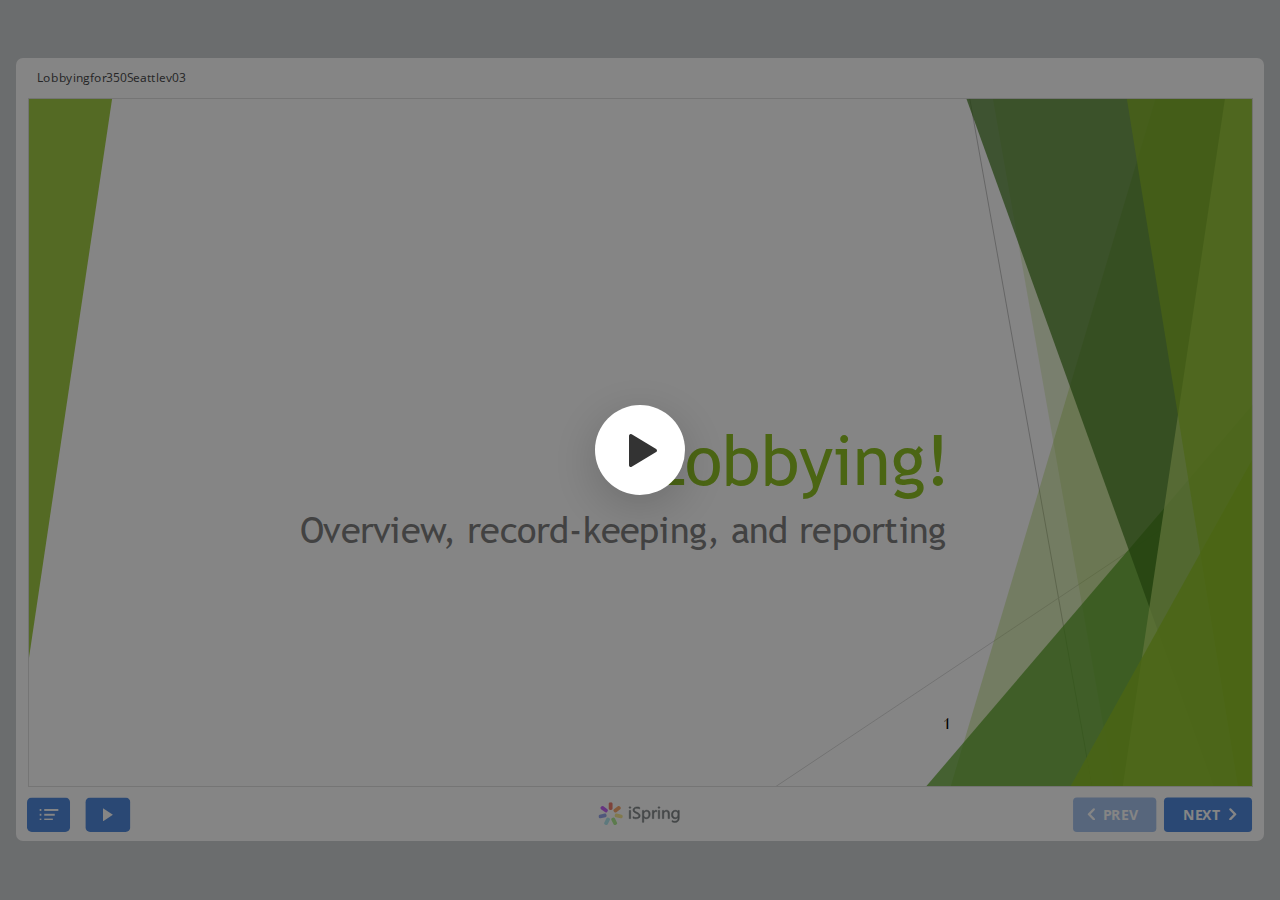
==== commit e82624f5: "Lobbying for 350 Seattle" ====
--- a/Lobbyingfor350Seattle/index.html
+++ b/Lobbyingfor350Seattle/index.html
@@ -1,8 +1,8 @@
 <!DOCTYPE html>
-<!-- Created with iSpring --><!-- 984 644 --><!--version 9.8.0.3 --><!--type html --><!--mainFolder ./ -->
+<!-- Created with iSpring --><!-- 1304 824 --><!--version 9.8.0.3 --><!--type html --><!--mainFolder ./ -->
 <html style=background-color:#ced1d3;>
 <head>
-    <meta http-equiv="Content-Type" content="text/html;charset=utf-8"/><meta name="viewport" content="width=device-width,initial-scale=1,minimum-scale=1,maximum-scale=1,user-scalable=no"/><meta name="format-detection" content="telephone=no"/><meta name="apple-mobile-web-app-capable" content="yes"/><meta name="apple-mobile-web-app-status-bar-style" content="black"/><meta http-equiv="X-UA-Compatible" content="IE=edge"/><meta name="msapplication-tap-highlight" content="no"/><title>Lobbyingfor350Seattlev10</title><link rel="apple-touch-icon-precomposed" href="data/apple-touch-icon.png"/><link rel="shortcut icon" type="image/ico" href="data/favicon.ico"/><style>body {background-color:#ced1d3;}#spr0_2001293 {display:none;}</style>
+    <meta http-equiv="Content-Type" content="text/html;charset=utf-8"/><meta name="viewport" content="width=device-width,initial-scale=1,minimum-scale=1,maximum-scale=1,user-scalable=no"/><meta name="format-detection" content="telephone=no"/><meta name="apple-mobile-web-app-capable" content="yes"/><meta name="apple-mobile-web-app-status-bar-style" content="black"/><meta http-equiv="X-UA-Compatible" content="IE=edge"/><meta name="msapplication-tap-highlight" content="no"/><title>Lobbyingfor350Seattlev03</title><link rel="apple-touch-icon-precomposed" href="data/apple-touch-icon.png"/><link rel="shortcut icon" type="image/ico" href="data/favicon.ico"/><style>body {background-color:#ced1d3;}#spr0_119461a {display:none;}</style>
     
     
     <style>
@@ -49,15 +49,15 @@
 </head>
 <body>
 	<div id="preloader"></div>
-	<script src="data/browsersupport.js?D3813977"></script>
-	<script src="data/player.js?D3813977"></script>
+	<script src="data/browsersupport.js?01DE2272"></script>
+	<script src="data/player.js?01DE2272"></script>
     <div id="content"></div>
-    <div id="spr0_2001293"><audio id="snd0_2001293" preload="none"><source src="data/sound1.mp3" type="audio/mpeg"/></audio><audio id="snd1_2001293" preload="none"><source src="data/sound2.mp3" type="audio/mpeg"/></audio></div>
+    <div id="spr0_119461a"><audio id="snd0_119461a" preload="none"><source src="data/sound1.mp3" type="audio/mpeg"/></audio><audio id="snd1_119461a" preload="none"><source src="data/sound2.mp3" type="audio/mpeg"/></audio><audio id="snd2_119461a" preload="none"><source src="data/sound3.mp3" type="audio/mpeg"/></audio><audio id="snd3_119461a" preload="none"><source src="data/sound4.mp3" type="audio/mpeg"/></audio><audio id="snd4_119461a" preload="none"><source src="data/sound5.mp3" type="audio/mpeg"/></audio><audio id="snd5_119461a" preload="none"><source src="data/sound6.mp3" type="audio/mpeg"/></audio><audio id="snd6_119461a" preload="none"><source src="data/sound7.mp3" type="audio/mpeg"/></audio><audio id="snd7_119461a" preload="none"><source src="data/sound8.mp3" type="audio/mpeg"/></audio><audio id="snd8_119461a" preload="none"><source src="data/sound9.mp3" type="audio/mpeg"/></audio><audio id="snd9_119461a" preload="none"><source src="data/sound10.mp3" type="audio/mpeg"/></audio></div>
     <script>
 		(function(startup){
 			function start(savedPresentationState)
 			{
-				var presInfo = "eNrtfXt3GkmS71cps+0e2xdh6sVDs7NeBNhmWgatwK3xNn10CiqBGhVVdD2EGV+f4w8x/9xzZv7dD+ZPciMis4oqSJCM5Z6Vju1jS1D5iMyMjIiM+GXUh4JTOC58aJyYLV1rlY+q6kn9yHhZOzk6KTdbR622rjXKL+tmXX35sVAsRFAYfozx56k/Gq0cbzrxA90s95kVRS67VsvwfFk4rlfKxcKscGwa8HMMxcd+wPqL4NKoagYUWVwXjrWyWikWYqTACScBY5f1Uq1UvtT/CAVY4fhDwcP/rvA/+BgFMSsWrMLxL/SgsFhAsZA+QhFdo34mlhsy+pp++/jrxyIv7YW50sb+0ot8af2GtqNsafWG0ov9pXGY68KTPCEVKsxnYrtlN1/Y3F/4Olu4tp/mUEbG7tJMQsfu0pNc6foNpUe50tX9pa/jXOkbRnltZ0sLzt1ZOsrRXS3LZxuKF+Y5DsbNExY+wvcL/N5Kvnc3uaBYCJBdCh+J6z8UJkmrH5N+s/vwEVDTgc+aWeF0FWwrsobPQ9exmVr6K67gePPbMS3sAFt30mfRbD5SSwtvyrdytUY72dChWzulEagtF9fEv89SMgyGXu+aBdcOWxaVgMHet4+uGFvAw6JieTZ8t/CDCD5iUZVvdxgPTEi5VC6r1LBRqhr1qmGqWs0wq1pVY0eq+vHXIlJK0/bLr2Jq+WTYonKZ/zFEbS4y+EI49BvMDjURzqwFC8VXfd7ez/zHSvy44j8n/MfS54X5xCcjTOe9uj3vmnTetd3zrh0w7wkhOJfJGihWpIBYVoRcVpxQsZSxP5/7nuKPx3EQMG/MaC0WVhAp/kTx40CZO2Ho+F5JGcxYAI/h35K57hELI2vkOuGMwdrFLgsVEPuKm3QGjU6YzQLLLSpQMmJF6Cv2ohVf7bETrRRQDswN6fOSKR6DliJfQa5QLCQIavHCLrMCwTRhQlfa09IPrkrKMFjTN4/dyFnAENMyzIucyGEh7xyrR4E1vsJHMA02C52px3sf+zB1ytwPI2VkhTAqK1RGMFb8CUSOLa80DE7Y2IpDpkRpl6GvzC1vpUwDtsIvLOjKibBxD2h3V4ozX/gwkSOgCucpDrGzKYuwFHtvjSMoEzjTWfT5099hWjz4csGCKMQeP3/6f9C/u7RWOFnhEgj0YgsWy1Z+i4E2WJ4QZ6DvF2lsOAQrGM9o0ReLwLfGMyQFerR9JJqPiA+HZgQm2IPHSwsnON2JJWQf7X5uxQYsysqPYbSOR+v8+dM/3r56/Ug57Z2cvOt0X734/OmfyT6tGNv7VJfuU333PtUP2Ke3ohJX4Z0fAxdAac9HVvA9RiL1DBYO+RA2pDLP8aMH7B0qjnftu9fM/[base64]/i8eyGaV7Roft/ZRsnC/0HdbaxVh4RiKFfmmMz/yYX/gT0LiQobrTjupgEafL4zM4mYhlQjmz6i0X6ANV6Y6Kjd9wu15/p2J+BYCxFNijzSUsnAt0iITh7m2kBl6WSIzDKnMMHbLDKiw+GKZsYMw3OAdZWl5EQp62P6ev3SZPUWxAKofFJ7toKqwXBeU8AqVYaofQTlMA9BPqEUaqA8yDyZBHEJlVAiPMkZABEoHdbHr+4uZn+j/kTNVfoA/XNG6fkRlAvZb7ARsDmpYmAkOmSA/kIYx7qmGuYlBzG0GMaUMYu5mEPOOGeTPsJa4ZFdoDS5nPhgBXK/EYHNNLccLo+NhcEGr/Nq6ZkoDNAtaDNyKDGH9XoHyeaH8X2QFpWshRwHTgN66mDkuqSBY8YkzdiwXup3G0NAihmr4wPLAbnGVcME8WxiJbsY6/UEvacBBrottOp6igTQpQj9xMAKTBw2dOZiEoeBnaM/xbOTNlTIKoAlUd2C5BcTwnvJDPW3LAna3gpLQpeb94jdYdWznl8LMLZOENcfoUZm5au6Tln769fYsWttm0YqURSu7WbRy1zLMU1SYyaLyV+RV/TEXIJGDSwxGzhx4gYRK0/fA2g7RPB9b88TYBw5FIdb1l4pZproh86zID/g5w9Dou7GoCxIJTGIypSoPUwqpkqN/VbrE1d1LXD3EtP2mS4ytVPE/XGjDeIwl/GyJR9nlrJUqGpiFZR2sQzIbdxu+i4DbUlWjkpiLqgnWYbmChpoG9qJRBEuwbBp1+GTWtDLan/C8pKqmblYMAwxSzSzqlQpwjg5lalpFrar1TXNRo1aqFQMIMsFiRQuyppf0qlqtmxXT0OqV+oa5uF1lu0bG7q0/lIGo5QczEvXBjER7MCPRH8xIjAczEvPBjKTyYEZSfTAj2VTxhlFFh1JFNeuVShVKF7UyjK1WqWt1XQPTrw4tamqpWqmZNVMTfdSNkqka5ZpeQ+vCqGyNpFIu1WqGDoUr5N3Ri0fQkYZ+HfhWrZrQysZItqts19j2CMntm8TZEpNxBsVMaGmHH0YVnhW0GykiCT/P6GEf58yPPbtcyHl7snOYdIMdcKu3UoPZN2u/twuqLiWqWhFEwZxWjMQltW2kb1NZqtc5ofCLhNZs1zkjZd13jfqG1YH5qJvaN+pblfZdp75VHdbE+GZda5KuK6UydW2qsCUNzah+o751ad8qX25NVcuVmmp+o74Nad8a9a3DjtXres34Rn2b0r7134XVKtK+jd+D1WrSrk2+3Gq9olYq2NrvJHL2U6DBFtDq8Keig/iBf4cLXjUveHN6eJOIb7LjbuW2ENqVawrSP4UQfiVaQYsWaEpV8kXA/9fYXY1Tpqp1rQyaVugo4F8ihwMbipl21XW76pe2q4EZUsm0+2VelgF6HEPLsYvKcrbiDkwlcuYMXZhpvPRFGk8sbztdalKnS22306V2gNPllnSi46QRUuTRcl0FIwVFZRpYYRj46LLPuv+v2Ipc9lMWYV2McEMfC991xg4LlQVUwsg5drx0oLFF4F/DwDDCvXSimTJjlhvNHBYQ1iD2KA6v/KhYmSdLP3Dt0jDoRFg9YmOgIabQu+UpfjC1POdv3NM8Cfy5QuMniEBI33LXHvPCOEi8w0sKUvDI+cifToFE21+SVxlD3vbc8Y4C5loRPJhg2J0iH3Y2QpKBJPCZy4EbYLYwmIEdRzym3jnvK0+W5Dln78dQk0oiUsGZO1B06ceurfyV+QsrsJ2/MQ5DsN4fsfdsvogIJRGHT8m1Vbufzsh+BBxQUjoRzHuI670ALsE5LqXuSEnUrC7dGfXdO6N+wM7YTRrON8YyRn4U+fMj18HwxgUPck19XMTduAkWBDtgE/X7t4IhLuFvQPdvJ2LOU8iZmFfCuHFV+IFD1bCKh3C0SeYTotF+i5Lqi0W6eL/Fzt/QGcwCvuQCPMplppbjDCwqIGoyLFr5dixw+xVI/ekgwvwJSh+x6XNYI2scOdckwR6lMRRdgq3bAa7bh647BF53a2I5jyMEKLAcj1BTKKuZZyEgiRAo/[base64]/bhFFM6w9tBmWyR05aE3dg1pT9TubYV0cYZ7MrRXHqUWRNb7CreMEyoIFIZpWynhmBbABWQA7xBnDxgwyBedoofEK3B7iOwr6sh0gmj2FPrrQx78v4PnKZX8aFia+Fx2FYFAdq9ri/R/HvusHx/8G+gT+/nFY+I9vSs6/D58v/uO7qv9CVW9uqXptt6o3vpWqJy521upnvbUksG1VDt1R92B34NmBWytLFG0t8x4LL+kMS4Anqhx5ou6BnsCzO5rhd3gUztgyYIQwDyyid2gaCHNhhYIBj2qk8h1v4sZk3cApe+xMnHFqsBDkiCOUEOe+Rr4LIDyIGIGN52YMYddztYE8DshHS4y6Z5u0RFYAR/Jwy1JCOLw4o0b5VomTKveck9bDeZFa4HUJM8kxLuoekIta/RpmytBFly6yrBBw89G1ltxhQNclinmo3OdP/xj7Nit+/vRPZW7ZYDOvcssKegiXP2vsNogvNvmGKyz0o4w5cgaZwQ6sCZx1i/[base64]/dlxxqUb0CpsUWHsyGQZnPr9Yldbx5+J+FZxdsd8m7ZibmrloKH3cUsqJD9sFG+yCcYr76hz2ShyMkYXPYmTxPjrOlSZd8GmAGduYgs5arSu26EgO4yGerwkT/hYdKE9ePB16acGXcOiGE+8Z2tIOPuY1qdAXUoKVbmvm802FZv4tSSaD/ZBmdw/wS5s8YDru6TEjq7m7vYFUe5PrY1MmyV3C6h6fsFr/Cu29SRvuhTd4nU8IosSmygukMSofloZCilzn2qh2xD3DRLnb/jjmlx9IeqHw2ehyGLzBK4ew7hG66bBD4Z3jFh6oy2Blw0HWh4MrV7w51xe//ximonOzC+CjR0kRlmhyCR0gz85YgPEK0PjetRP41DyMoTNfAOfzzSC075lreeRMTMeXalb0us3RqOABGtD05AYLFRIzdSFmXgXoFeyypdJi0AXeWg0xGCN2gVbWNOVH/KErot3zfLvHyiyKFuHx8Pnw+XK5LIVcrpZgYobP11Q9bzG80io+UK/QKfZJHQ2f04/HWrm1rvKq2+qdXGrakaZf8s4vNzovLezJ0PtySXWrUcMS/fF/9cjvsUjqkDN7fZ8yClYizCM51FlbVjZZ7l6+icRwSKWa5PKPVpZf/S7vuftdPkCqfcPh0YXg8nd/1xf5u/TydmhL3+nv0tRv5e/iFoVyHSqv1qH+003G1SSMuyNnwb6kBYc47vcSSKx3T534YmAbc61VJUESTe7C1/a48DX98LnOzm7ev4R5EXiZnE8M5QIYCQ3uCbuFIywSNta2P6vJ8SAYhRddwUPCjGSPWbketjxaL9FdnyBLxqJHXxmxTeKPCV0yx/tGAZvg4ZAHGaU0N7otZYa3HxF+snA8Mrck/rQBBQWzfWNQBDpnLvQNtpMzLirXPhwXinRkjRjCWdCM5OGHYdDamGJYLz9xqYQ7/I10Qo5HYHVyVA9FRO14zo/AI+4AcRBoQ4dGOtlpSXDmme3HGPMdzxiFOMhfQ95Q/ypMI5wYFd1044AlRn6cLzd4vqZPsoOo33tscKCRvUsGyFLEyO+Ra3sukmvGATJAQpYAw6RZTSipBN2tpWXDUFrI2FxxnautLVZURjE/3IDJcMz3Nx16QjohIdRqBLs/e2qx+KEXd2zsuDbeywwRx4XnhBZ3Tzrinvko8C0bmqIDFWFvoLA/h03ghGGcOIZsn+yVdItLtze6Nj1gsAC6p1w3QN2C4FwoFKwrRiKK73k8Beb2/DmjnCscORCx8Qz3PlBkX8M2p+gh0IyeTPhEaDUr58EZ+fbq86e/I5F0+dFSQpi6nGtpGKQpe2zfI+geIRQQv4YoBcT2OQK2IWZbuHkXlkNznEnzQ5vf+L75/3Wbf7expVUlYTBNHmjU9gQatUMCjTtMrC0jQAYL/YaGgFDLIBcoTiD0XLovlYUfOpFcH2OKKgqACO2JI7n2XWAlxsT17zBeoBuCkTekIR1bXp+jwXCMm36PPCmivUBlXEI3bdBoRZLC7VT+4CBgCzgLh/HMHTTQHFTJ93gmJvPBbAClSZ56X2nQ8NLDhwTTosnDwtqesLBWuZv9sEEloablPCPKCbUhmIb7jdNkFetFDmcEBQb9FVnEMGvZjwokAOvxGtO4ZBQl7DHXXzGW32dZvlr3x9KWoaQfzAVyWkjYfF9Ju1D9TAC3rbR65PtuGhkjto7G5J1G+EzEWTybO83hLsIct/fOwfBGSKEzyQc0KfkIghDBXL72IxGyhl4chno0H2SE/mMPo3U2o+592MYh7zSj6wjai2nvZMKBdlDl/sb0SCcK/NF6HlNERU0S2tPkQXBtTxBcqx4Y2ttBHmV74Jhr0uOpAH1EnmDtvgZZrRCt4gj4rC/MIp7wUabQ5QFWbU+AVTsowLpBE84vHo8pLrmOORa3cLWUi3EsIo4i+0YxZ7TaqROZRyA5dgEOA1yIpB/+ECbP127ndSCLvo2hr3Voi2K23gqtXJIHJBdTX4CAzgqTQNJkiTsAMpFTyejyA0N6k6+IVh5zgQEwOLBjLAdM92yLSemiwt6zcUzzgYIz/SBGLOYhWzMtI+jMrJBARGwSm/3843bkV3nCStOSAuojJCIotQ0TQ3vKV4UrDT+gPUcRKOhHnLNmzLLFnZUE0ziZcMl4T2+c9AI2Te0HrSaJJWryWKK2J5aoHRJL5JQkmw4D/S5M9PYSc1Z4E7sRnF6t2U6+5eV4q7vYhVaufk99IqCm3/nBVbp2EsezLo+Y6HsiJvohEZOElmT1ks8kO3ctTVpoz+Lo5Xuv31qlZildI4l9rsvvuuh77rro6tepNyQpWaqNr3csw32+XmH7SmfjJuLa6pMlrpVHa/Q90Rr94GsWMuLonAQ6ZuYv+XOhx53oBV1E0u9pFKeNGAw0VWZWKLsVmnpN/OTOAN2WmsNpagbWDLru+P2i9X6SRIn1HYmH92UePiQAdHejUdLbZZ1u8/Rtq91fwzxT1zBhSSOwXKYzvEC59Pnd3Dm0AF8H0Jbv2kQIQl149CV7sWpCgZ7kZhXvU9fv8bbGTROKWBWfe2Yfp4whiQzq8qiAvicqoBuH7mspdeLauIWgXxuYw44tl/s50IwOuPsZnQeIkfPFlbon/GLdgi7tpcyFyM0ADXrKC5hJHP90GDS2rn0fp4GysY+u9ycC34lpPrlhjJ08VZ5MyDIneBMYvehyYc5CeJfx5qMy4alreeiPDqRja+Egvon4CxOGUukFEEY+CUvq8LFsYNLICQkJlUCuPbYMF8AYAYwBQT1obae3/IBmssUV9H0WFTgWuCIj/SLwJ4ziHJgxlYk7idaYTtTYWYi5/Mcs/Pzp7xiNwClInal0rwnB4/[base64]/[base64]/fXGKuhvAJonaWlnuViCJhHrAFSsQpyUE4cPYw5JJqzqwgTJijSI8JZBTGo7kTKb/FFoYbMZ9MYjmjcud50AOBiRb2SC727fMbx6y0HlPI6N01iG6YgwHGAp5GJ4zncytYpSka0ulYZyRBrk9ngzYHhjKJQqFOK4k6vbKKiDog4zyruLmB8x4GhguN4RiwYIi2EF9Lk1Hkjw5QRXfQ632+IpH6MNI9J7nSqMujOfqeaI5e/SpHS0bUybAgG7Ec/Z7GcjbiI8dKJz3cKOfJDkoWpi4Js+nyAI++J8CjHxLguRWhyWVmgXQUysyZHHOnJbfjjzKvSTDIIFPsOOAHsxVGsxHpHyTCSxnGmlrXlGeNxYJZAd3KhHPhxA9SHGLI1kAt3LO5u3CIeIwo59IcIZBQWaC0iJ1E/iSqNoFDEalk4Q94xolen8BgFK/XXiU+uBeUt4YC1me+CwL2VQBFRNC93243Udj5owiPfxYaeWDQYjJ5FP7DQp9F8UI5gw5A7tjDAoKvpo6XyGSs/4eQ7vhEhPMagw1rOVNPYS85sdaCZ5IiAEoTfr2CVt9YHmI7GvwQNyzQm8VgtqeMy+jtfkkiMzRU4RhJtxrx+5IC1KAgTC4GhQ66mlHukUpABF9yfuJZakQZ/jIPysAf5uQkdoLv+sh3Ix81qTW6Juz6eJtWNmZcIdeFCadrlzwxDr5FJIjHPDUbnuwEWi0QaxZks7a9p5eBRHGQOBowuT+9eoRqtDlAIVAacTTzA8ybRioYjx6nqTeoBcdDF/GBSAXCFzmf+JOIXvCQGoBkven3NNaVCS3uF1IVmfaQh8H0PWEw/[base64]/[base64]/hirBfHJ/uFXMEcbZeRgSHaSOUg0IYBXRRXvhrsDkxR55PLhHgCE5rUhVsBASEZd2BJUVprdvKEIPnLJqWkNBi0GRyTDo90tIDkkXKgSdQg6Yyc4yoEXRcibllW7MbMNRG9Noo4O19c11SDgA3/y9l1y/1lH1n7gfP3A/ifMyRbfutn6rkiGbIgSTGHiCJUb4DDN7BJhA+ho2YnM78gJ/Y+IdMJsveuXCiZ957p5viO3/tv6RdpUssnZLc0unDEecIzgm007wkGoWnqouGcprBpQ1EQtGQbKLcrXQ4Rk6TfKNhCXbT8LkN8zPiF885DA2x7nRg9G0m3vhlw8khbVbJGF3WRuhxvVE2uwZywdibxaPSwh6Xlha/Fc8zPGMbXFiTsM3tJxxt7hXZXvZYg6uHvTreFW7FkX/NSsp57kQD0sbhmUpFgJGne6EYi+Lb9pEXI1QPquMLCYvJ+YwCJclg1qjsYC3mw2fJiRsvZ5eU3fbiSzxsWRJJkwyDZDpYZ2Y0S6TUhI5w9PI1rPbsmXC0bUlszCCbah7+8s7yd8vtu3L7brl9t9y+M/d3y20/PLsqgWcbcviosQc+aqhfBc/uMsEFCUZb+XELjq2sXzCcGhs8YyFoPPVhAK6rEsC1IceOGnuwo4b2lYDrdD2675p75117UFjqqgRLbcixn8Ye7Keh3w2W2rinWEqR77OzTndxDIK4aYUMTmCxvUqnW4KUNuSISmMPotI4BFF5E404/xdrTCzpyiQYt53OA7WsuBaSuYVQxBj/MnlriW/zuL5h3NMXyaBGh82/nqNjPHhuT2S6vBIktSEHHBl7AEfGIYCjWxPLoSsb65m7bL+RjaOU5M3jgDQLjQ66e89lZNrEEkwNymybq5BehF+/30Jc/QLbJLAFmJMSFSZo1eSVSCIOmJBGrGQ+EAHBnSut3sa1hTRZl8x9JIc7GXvgTkblLgTFDlpxPZrZPAUgUIbBRRKH4UF5kbWAo7hzWZHTXAUYwMrel06fdzClCiZOBaN5PEPsALBCzFHSLpsSdok/S6pSEhZMcOu65OH6OUm8ALKKgNwJzhjdL9ci1YFIx8DRT0lg3YlC5k6wBXT65I8ddNRJsyNtJYPYHObQQz+WRcHlqYUwLqLtZezZgeWECUnbVVNqhsHnT/9o+j6lo8ad0UhfHfP50z+HQQNENAejZwPZY98fBm/Quzci/FrseMxdcWi8M4oFJGvOKLUOHjiuLTdOcenrvmHXJcCsC3rpFOW2AcrpxCVezEbXMihhqHQWKDzHUWPcj0aaBWfvrNFUnpylyAae5ICnJEaYxtOhh1y2HjrF+dATiWewNKkBZcMhuFo8ncKvIjVpbkmzaHWarSUOYf06tdzsHZD69/efG3FMHz7/krP6v2Ay7/[base64]/Dl2QKEIQMLUZcTn40rD0QYKd8QWXncDlYytgDljLqd4HolK4oh0Idb2Eh+Qmv/gDAbPKFkZzYTXkc19wTxzXLX4ti27MosLPyC9InaKg1TkJrzjrF0h/C3YCqc6ETRPDu1FDOsrcC5bmpEnvgJoAVBgfQM+DxPIccuM2dzWr5p/8j3ma7eccRB2qWHwpgQM5hEqeBKfdHm3v80aZ6J0iBfXufHhJcgLC0CT7vSN+I7WauaqYGIUdaX1PUebSSxs+zhyyO3dOGz7UavyEHxzy8DkuWyaYE4pzF40cZBEK1XKY3LSsY8uH3+ZLgSqD8oBrJYwR6bxQguxjaOD2qcDwhHxmnCiZLLa/D1lSR+FS9z+GR/TwquQluyr305h4vvakdHDO5FX/KlNOXBFrAPll7+k3tfkdY9i+o5GqkKff7m3v8/qb+FWGXr19SEavJL5v+IAI0u9ZNcg3SlAcQzD0BBNP4+njNAQsHq3NPQwEdm3GMxEDkofaVhm0PnzfpOk26OpIrD6bc/2/u8f+bh/j/91OIc/+auYtJTClC6RLqvvyc61dc++mLYcSrz9Bviwc68YI/[base64]/S2KKlmKyqW6XqtXjJqhV1OKNE2tVNdEbZSxt8pk9xJ0UBVUXID0tEmC6ltEVDeI0KpVPUuCWq7r6+7XT+3c042Oa6LjPpi5THnb2eq1trEY1bpaVrNrYZbrydxbmyXszRIbvdc3et/NE/U7J2OLTVFglW/DDWr5m7CDjDvpzYA3E6R+I4K29g30cIX6a4z/neF/LCniJr+AXiyQlTFw5gwPrkDvtTAePmbK4RBHqz6mmIASfvpCqcyLqfgvYWp5XCdfLdOv3qe//S3Xx4fCKI7AWiyhoQGKv+ShmYFT+W8v6Q/0uVECjQ3Z84k1ZpnqplY7aW0+TuoaJ9VWE9ka8ZeWt8K7y6WRNb6aBviyS2pex79QZLaCAz9C6XOtuk4YdSI2z7fbVttaW9t6jBZQyKjZequhNSrZEq41Yu6asiqsdmP7eaaJdOAbRa4dvE9NRcAY0glHtLCmbGNgzXZLben0zINaG6NO2uYPI/Y+ylElXhy2q5K/iBe75nER+FMcxObzKv7NPsfr0XicgYetOv7NPkQCsIHcYhAfl0ZgcIplKONffLdZnv6PxMAf0FgW3DjPvlZN/BYm7BslGx2/+lA4zZrW61q8rJ9+le6MzG6KiNO5jTha1x5ndmV+7+Db2zq0e08uG81mu9/vnJy2LxtvW53eZbdxft4YdHrdy9PGSfsUk6HEtuMrnhVwzxiMPF/v7LTxrn1+2W+2oS620Btc9t+enfXOB+2WyF4TOvN4/XJu9MUl76Cwk+sl/LaKM8KMcCtl7ttsq6f+T53uJfRC1IqvO6edwbvLN71WG7M50rtClXBM75YMmAVrdnNT3d75m8Zp0kbLCb+okbPzdr/dHcAMnL3uDXpo7PAzCdRazPzI36522mlBr5e9l5fN3tvuALUfMpny+L/etvs09923b07a54/xOPV40BsAdcmj/uOt9n6G5mQL9zO0uW/hLhpA9ZvG+U98IM3zNnzRurzoDF5jVIbe6ypckU5/QagAhhANvo50LEtaPWk0f7oc9C4bZ2eXJ28HgwwVJ7ihqFCz9+as0X13edp71bs86bzCTriIpPwOQ++JVqm8B4X9VFK+D0t0ulFDoQpmOS3fHZz3Ti+hUvv0stv+C84s/ZA87r0dnHa6uODJb5JCsLY/44LiD/747fk5LLZYwk6fmB3pPG1zZn+XybAkAolMwesQ+B4pWmTMgeFjSsNYMFSr96YB0w9sNDjvNHEFkSEw/Q9PZW5RygcC0tucN21qOgXsZ47APMKNL63z55bjlZIeLrqnvUaLlucNLH/jFQ58kJIIFXKt0JrjazB8TEgkkkpM0Evt9PrZvBcpY5yB6BSdnTcuOt1XwA290z5ssVbyDe1PW2kF1pI7lLYLnzf67XMsF1ghSNtdRS45K1AppeG6soKvO69en8K/ATX42pnOXHQiyFs9a+OcnzHBzWI7N/r9i955i+imm3dpppDc6mZnjtfvdJs94JPmINsGisG0Pn9BD3/rU1IH+mzQ8gvuAvpg4S4HnI/Tm5JoVbhM3DhxkDDxvhVxM85l1jVnDUyCQspL9NA/O8ch03bas9klpV+ft19CKbxamL5q1wlp5UPfjfnbcOlqI2zj5/i+ryPx+Ai55ohr9heLPzkhfv7x+k/1Uq1ULuk/zhz7T40/mz/31OuX007wU9D87xVr//Vi8fPPk0YjfKy3JOTgog06YHsWUrl0dIoXW/DXvj+JlpSbDJhNpEuBrwe+74a8rdPG227z9eXJYC2kTq3YG89yj2FLyrdLdnNgtpnsFhBTLSpdnvT+AhKC3jG3/aD3Ewqfn7YfvGv3ccHbff6o2/i584pLdhA4iZhIpQ1mbfM9eo8U5fZYIILBj0P4BsnFZH8ElCjJWuu3Qa90B53G6S7ZJVKOCSU9da7p5Y2gEkV7IBvB6MOl+a+3nf++fNnonBJbbfGuteJpWu1reinciI0tnL2VuOKLz3B7UDf4blh0rHOJ+VhI226r/ZfH8m5zYnjXzrGSl3Tt74FeYcSp3N0ZbuzdPd1mIPu6SW2pu5nOjPV1y0nNGXNfNLE39nWrcX/BFB/WoTDZ2qB6SZWAtnQ3H77GNk46PdIfifm3ftzpvsxbex1v4m8W6vaScl1f2V+0/xqGybvrUzw42OqSLL1cn2TjbRa7aJ/0O4M24WVHeG7jBYh5b69biHdvUioZqyUnwwadwSkS0IV609Twd505nSKTqm/ftBOyuUjK03VBL8JBlqYXbRI6K4znbNvsoVdM0v1xK0yYgEu/Fzd3Jkg9522fbanzlCtvP3cZprxpBvvtxjmom2aj2yRV1ERGdXPPgImQ/tNBP1VYwE1zKxrPKE82nnaz5bnx2mq/bECdhNA+AdVz5TYb5V8r4utjSVnUirA32+s6v3T9iIW/7iiLfa+L8lMOnpuT8m9PaPb7cBZCA6M3mfAHg8bJRj/0af1QGO3p45wRP+jAUt+NPW0l2ZgxclRKmh/gsZcmuTEYNJqv3wBP9TkL+XEwZuF2wWQ14MR3DhZswnRNghgqAwcTLbR5zvbtynhIg31NxioiIK3gCvZ+xqTJFuYzhSwSyQjJHHziSPjmNorcSsYJI+yy0WqRVYaDobx/JG5t/j5qOqq5cFTL12m+bnRBUGxWYzal+JLUO2+306MZnmT4ceKUO3M+f/ofXowfhMX+hE3DP2e2zHUiLbnLAqx0FAkwX1yAre3+tNIXWf7yVvOngbTlvecBeUtr2y85NKY79+6Oizd2Tbvrazve2FcfP/5/DuroBg==";
+				var presInfo = "eNrtfety48ax8KvAOrGz61BY3EHKSfZQEtfLWCvpiFpvfCKXCiSGIiIQoAFQWsa1VX6I8+eryvl7HsxP8nX3DG7EkJIoaROpbJctkhjM9PT09H16ft4Ktna2fta0trPnOu3ttmvub1u9/f3trm20t/f0va5j9nTT0vY/bbW2MmgMf0b49yAeDhdBdDGOE9PWBszLspBdaSY8v97a0Y221tqabO24BvwdQftRnLDBLDnXHdsxOh1oNrva2jE03WltzRGKIB0njJ131LaqnZvfQAO2tfPzVoT/u8T/wdcsmbPWlre18zd6sDWbQbOUvkIT06Chxl6YMvqZPn368VOLt47SWmtrfetZvbV5Q99ZtbV+Q+vZ+tY4zbLxuA6IQ405Jpo9h/XG9vrGV9XG7fUwpzIwVrdmEjhWtx7XWnduaD2stXbXt76a11rfMMsrv9ra0ta3zmpwu5oc29B8a1qjYNxA6dYn+H2Gv3v57+EyFbS2EiSXrU9E9T9vjQVxfMqHrW7FLwCYPnw3bIeDteV7mXf2Kg0Dn+nq33EBR8u/jmhdT7HzoHiWTaZDXZ1FF3w3u23ay5YJw/oFiACs1iph/1iF5Cw5i46uWHIVsOuWkjDY/f72JWMzeNhSvMiH32ZxksFXbKrz3Q7zAXxoqqbp1LGlulbHtWzgJpbtGq7BtnX9048thJSw9rcfBWY5Mnzxssb/scTbnGPwdQjoE2CHukgn3oyl4qcB7+97/mch/lzyv2P+5zrmjTni8xkWeHebeDekeDdW493YAO85IIjLfA2UIFVmXpIp8ViJ54kyDdI0iCPFyxRg2Irg2C2FRd4wxPbYKJ2PRixNlSBSgikukBdlysibzrzgIkpV7N8A2JD2u1PvH9DdcRyGC2UweHegeHM/iJUXf4m9KPJenkVn0R/TGfMu/3wroKD1LInT2F8osyAbTf50trWta1+ebf05m4Bg2B4H42yh/PHslWj1Z9kLNrYXU6u2rUxT8tof8DUl8TIGX9o0JgK3fqw/GFrlLZdGztFXeXMlKiNoxNEDCD0EhP5xpqTZIsTexnGUbafBPxgI0tnHb0ZxGCc7/8Gp+hsY5ybc4/h//uPs7NWf79DpV2H2DQH01UX2jejh1i/fYoHv2iXCU0f6Vz/N4+wbpAr+CQGtEge+UWB+k1msHNKujJiTV2O0CpE91MB/yAfmdMY/t6vzRyQ/2ryRxpvju1Vs5CTfgGEV4W8Cm9gpxdSq4sJRdd2BtrprW66juRbxRq0mJjiPTWeJda7rHZALqKYO4YHWMlTL0h234+qOrmuG0WnpmgM/Qo8GPLE0x2zZmq467bbb1l2zbbR180cS4X/TWxr8q7e2bVNXDYTBMDRXM0Gh2zZsTW1bltkB3bqD3fxIsrx4p/lK841PDfEmnyzXA37emqP8s0lW2KpTb/iJT1i0TEmGAA71TyTqtnzB1VGhPqaHA8RYPI98bYsrPGkThfmoBo1prBhDE2OgthkLBabVAITQw59R63iLpK5G7+ikRt1CgIuV5nATcrZS+EgwO7q3RaPoJKXh/1eIsDanNWhhaB1Yf4E+p0NwCSXuPnqBqbebeoEp1QvM1XqBeU+94ANTvISB3vXTPEiYr2SxggqZ4rPMC0L4AbUybzSa404XKluas/FQsPez5HTi4W6OlCFTmJcGDJQGL4DuJvCbH0cMdD8Yil5Qpl60UPxgPGYJAyZwEQM80RQ/[base64]/tdqodrfot9Mj6W0QmNcUuw5UKsl9/+X+pdGS9qh+2ST8cTbwwZNFFriKIrhBv8xRpZ6VO64XX3iJFhFZByAnri2VkmVqOrNtgpHfForsou/wt9nHGkqyOE1h0wAesNQfXi9JrIGCkdWmn2E0096IRbJSf5izNQFXkGkIJynPSkh+GW9x11HW8BaeT8xBS5+ochitf1QabqG8V0uSKI+1l/vHsFfZ6Hx71OBA9On97NLDlvPHzWSTEXx/fFFs5PufUTXukyq8fDBu6zEBqVw2kKs9vAFVy/[base64]/0WdpcBFxdWmECgEAk6IikzJSjvIRWyjscDdiGy8ZTfD9fJ7YEbzv86neqPOT0o0IuUEvbr50zW5yHHOvNmK55qGWo7zAMj4u8L8K5c9LXf4MhPC4aklVFiMxPZ5Yu3H4a/aIbuKaRx4JW+IbfwDyfmhpp2uqabkgjjC4aJsd/TbSTv6SRNp11Ha1neZsLu2MTaSdUUo7467SrqNu7v3Mo6GO1RRvtlS82avFm72BeLNR8pz0jo9OTvuH3ypvjk6Ug6Pd3R/gCwmlvvL3ObCNSTxjyAMWwlCKgNGkv/7yf5uIrC6Q8iKeQ3dBdCmijDWHjG6vdMhs61Uh4pJwKHyWr29wVNWcTPxd2DJ38G7xd/Lw3Wu576U21/2Ya8HXcZIsvlB+iOfwFeYfxagZkwe4+uZzEESN5X0Qm0m3b2kzIYVIwnBVplsSzONZ3lJbtwYFkN7nNfxroxdE/Chm0mcluJv32EPLQle1bJIEjtnuOLrbWR1Gvbow2yRQhsZQxFF1o61aLgi6juOYWtvutDqG2gHxZ+iubYBUcTotp91RXcc27LbbBmlo2C3T1FTXdjUY123rhr0cVjUtS223DcfomB3LprCq7tiq6bZtG3qFP/pyWNW0dAyRuh3NdXULrMyW7oCIc2HIju50AJ4OCSoRD3b+feex/ErzjWIeVxdWY0FMQ7UBXldvYwwYZKdut1Wto3ccMLwp4A0TcVUdBnI0y4IJttu3mIip2o5rmJphwGsd6xYTMUEP0nTLMABAjGqvXxD333Ye4hWMpcMYri1bkIayKN9VfxPB9KWNtKxAwt/HjaiXQX3nXwxGPqZOIwKmbYMy+GzXdUznHn4is5q8sALf1vJwN0y7nBFp0KunVsGFXgNYIKySTbpmHf5twFtiMzl8tqrdCb4HJ1733wqoEgLZsukqiAwyt9oANPCmzUnb2sQoNEuj0LyrUWiqjmZXzMJWpV+r7Ne6a7+AE3tzc/N9RAE1ZRZ6FJcbByz0cxerJrFBHakN6qy2QeGF2V1tUClUlTSc/HdMjYyUuaz1zllyEGfk2BIBY4yD8ihkOvXCUDhGUvjtLDmNI+EDi2eTOI9WDoML5XfwT9kUYXA28sqOMaiZwHyVa8a1UfkkynSV/Hk1T4WmBhbi6YQlHBVlew/AzGqtbzP3MLhkyjwFsCZBSBZ93vFtUnYzxFvF6pWicAoa96Ic8tn5WW+7tMvZAnmrZpoAX+a7AlISxfJInDSa49yLQO6R9kpk07Azb0U8j+DF5CLFAqVYd9xbOjGb70h9mHalGajrm4srexNxZZdixb67D9PBk1WPIlbsplhxpWLFXS1W3IcUK/1IMTRDb4EIGAejwAsVIJjIF1u4SD3Jk1euvVSJmJcAB/qdqbaBTsOQ0vSVBfx6lryPin5+/eWfg4nnx9e//vK/6zsNhE+f0od+11nqlFyv7kaHRxhP2hgyZQJ7Kc1UZXdpX/[base64]/[base64]/uMKW+86EJFm+sDeSneYmZKNwyJ/A8Kj8a30MdrFQyys7mmdTUE+tDDFOGW8g7z3RRd29bdFu5US+mnKcxOmWTZLN05e3X26vr6WoX+InpDHcXTs1dekgWjkOGH0SS4gg9cdGznW3B7JJDwShWEWJhnp94lAzY0jemYBqbmTRgwiniOmxbkcMW/B7rmsj8Q+BtgJSFY0H+5lJ1ZM6xWLMyDHRi6l9p6ExoaHi2BjCavlaHkPhJnleq4Cp2PnmVuq7phIlOxrI7dtjrObTir/CUJZ7VUp95wc87qbsJZ3ZKzunflrAC769yZsQJvQ/[base64]/[base64]/HNIznMQ3zeUzDeh7TsJ/HNJznMQ33eUxjWYjbbgdsQNs2XV3rmACkYRuqYduOBT1AS1Nv6Y6hmtBbx6QR2u2Wbjiqprddp23qmm05neWJtHVVL3Lisddtx1Q16MFptzsO/tZemkfjjeYLzXRnufoisdFd1bGNTqfTdl1Mqm+3N7fRO/XyZFV85qO2Vd1GjwBgx9EsTbM+d4ZqRwoUHjEgoMy2ZrWd1qr6pU0ogWo5oCpl5CzDWh26ppiUY7s0tg6ja7pjPdLQunToNg1ttTtAW7BbHmlsQzp2h6Pc1Q0Lt9cjjW1Kxu6oGo0NVK+ZDnCoRxrbko6t09gOcCDNMYSv6eHHtqVjG5+D1Bzp0OZnIbW2dGxLLLcL/Nhsf/78czkEBpAhMl7YCK6jwX+bM952nfHWBPIyEI+y4+7qmG2Xjtn2nUNeeKpsRe57p+y3c9d+XdXVnHtE0ryMyi9ibuuC57BQDgdmsRSH6F8XJ7I1SV1wTV4YXFtTGVzbwKV7S1DRM9tN6bAtJvFeRvF1S7lIvDRNYkyGr+b/XLIFJdlesIxqBVwkDMaYxWEwwjphM3hJJH8o1wF0NkviK5gaFly6DrKJMmFemE2wCtoonk7nES8v9pXiVZ5cx0mIIbp+hq9nbAQwwPseVv9R4uTCi4J/8EDNOImnCs2fihqk9CuvVsaidJ5A1xwUyj3mIe9hfHEBIPrxdYSBday74k+DaDthISWujIOLSaYqZ0nX9wPsD3CywCRtJWK8DAbHXIkWAASwhZnQVCaNF7nonwyUF9cUUGQfR/BmXu47DKYBNL2O56Gv/J3FMy/xg38wepZ5H7fZRzadZRRmn6cvyXeua0+zVvsgAxJQlT6PxFI0MxghktUi2iE5K6KvKJu/rm7+JoXzV0OHOMf47jDOsni6jcHl14o4RHIR40KWxUyWC/iwJCmqbRRbjK/iE6y4n+Iy/gRw/7QrsF7ckCAQS1cycJH4M79ZAV+J8PaEceUb3p7wU5a/PpsVy/fTPPgH+tBZwle9Vs3CqFEHNhW0IaOBWxbxv/0K5GSMuQDxGFmQ2PnVypDAeLLgitjYF0WquimhannxYX1N9WF9k/[base64]/kBc89ZQ9E7hkqQnJbkiR117T1xRf0zepvtYAijBsPTcMy/iOvPyPvqb+j24/GIZtYcq8mHoLXkgjyzCjkdeSnbEkRf1KGU28BDYgS2CHBKMU0wzLhlNU04ris5nQBHEsPwCg2cvbhrpBnsC/[base64]/H+Fn1PDn6MJpKR706NMHLOJ5hZ+ASIE2I+WKZTHzz5LeRw+zV7kiXR2SnyrAYgo0vzvR/QnHBCrqKTWLfDSmz5KjxA8irM6MT1kah3Py9hCAYJRndBgd9g16pBaYFB7gLVjwy64X4kH2KfO4SwjnnfAqhLgOYyx/Ca3mPmye8j28l22Csh3gCoRK3nmqOyXmnKwknmKn6BL/pCH3Txpr/JOGttFOacJV3Sm5lUfEy2IgNSTlyv0Ew9gPCh9fEoiSpuiELHeWJzL5Y6xBoGSLWYNeidcuipFyLrp0BYTCxpiphobzAJNXGSf+5R35oQtkn19XtodceQ8ofhSEohirGBWLX/K7d45jfnNb8U48FRe4ge3KU8Rxx9zUzYeuMqCTObsxbBfs8BCUU9xXJ7BX5skISfh4jiQ+QAe6skeFYbugxnYvQGYtyhf3ySSH+dDVg5pQ4W8xgPLi9cuzqGj4BoxusHiPUZcO8DF/kxrdERJ86e4ZrbcE+c43itw8wbt2uQE6nqiZUZXch0enUulNntJlniT3ChtrvMKGfg/[base64]/YZ3pkpvtCoMCiOSQOdvaI/XxrafvnKt4f7R7vnhrFtmOd88POlwdWZP96k/O6tZg1L9M2/9cyfMEvqkzO7LPiaJQsR55EYdV5DyybNPap3kSsOBVeTFLAxVlxVvO6u4k0uK37E6dHuNX7zd93J32VqzdCWudLfZZiP5e/iGoVylSrflvH+g2XCNSSEK3fcG2sc98Ymjvu1ABLpPVEnvpjYEq4NVxIkMeQufGONC9+wN8d1Fbt1/xJeB8Lb1HxiyBdASehyT9gtHGGZ0LGa/qw9nhSCYXgxFDykxJGqmVUboeHReoPu+jy9ZCRGjPm9cTXgdyjFZIrHshI2RuOQBxmlMHcP9/mdBZiDMgsiUrck/rRTCgpWx84v/wthbNCdglFLuYrBXGiRyZoxzGlBNZKHH86S/SUUw3rFuUslXeFvJAt5PgStk6f2UETUn0+5CTzkDpAAs23IaOSWXR6c+dqP5xjz5YenaXFI4wzj+DItIpwYFV1244AmRn4cPM1Y6h4jGG4yH6pBfPaqTCMqjrWfvdpRlkgNieHXX/6J6rUno6I68STx/[base64]/tdUGjMg9AHwoxSzCdEU3Wfe8gDUfp3mMSeD10RQVH+FzSOp8CHAywBIgD0Y1KZCykjlTBIjhHWhIXhSzqMOKvPqNLFKBNiB0m6JnZOGN1YyJNXMjaa4D4CiPwrkDS0CQBmdKbDN8qabO6lX3/5HwSSjil7Sgqoq3k3sTKy2Nt4TS1CQUkymEeJiTJ5qdeFCJthXzzSMMP7bQHHpq3lXk6SP86DyZ9/KVt9mpt/tb5vuJJIrCGPdRtrYt3GJrHuFVp+Qw+VpSc/oi4qNEPgCxSqEqpWsS+VWZwGmVwlVBXKsisUOJzJVRwCKTE8+Y88I53P0BPGyCHXlc6tLhtRZ93BTb+Gn7RQZaU2ISXYLcHoZZLGvYL/ZHQVMzCgQFTWoYnWsuVgarSN3WezAZQ9ChbFSpemV9i/krQqQ56ZYKzJTDDaD7MflqCk7H05zYh2QmwIouGhC8HxqoucTiglHeRX5hHBlLwfBUgCBsyVt3Q/eK4+rdLtWuV4rOgZWoJKJTL4BYetj5X3C68fiwMEXvF6FsdhEZwlss5GFCDBDK6Mk3j11sqAe6lr1H50ArYfZrUG43pMHfVAyoMFi+0qzvJy7AqgCOVoPc4N42NRsRHAR8PHsI1TPmhF1lF6+VXArmXMgXZQ++mGlUkmihS4Eo9FUk9bFl2W52EYa/IwjM6G0eUV4FFZI573z8sZ5gz0Cx6MeKpxfi9FrTgDOhsItYhWwZYIdFMe4zfXxPjNjWL8SzAhftFDQ6HxMuzdaqR2o85F64dBb1Enp1VTWv0ijsGD4Dx9BowBzkSKL79P8+dl5KOMpdKvcxirjK5S2kC0QC2X+AHxxcIdJbK3hUog6VLlPqhK8F4yu/rEEN78J4I1r0E3ZVkSYzgRVPdqj3nrlsI+stGc8IGMs/giZizwUH2zaCPgrKyQSMpZBrb6/atm8oHygqkXqgLiIyUgUrS9mZjaS74qXGjECe05ssBhHGFnTZjni7NTeVrteEyc0XyiB5+OEnZR6A9GWxLONuXhbHNNONvcJJzNIck3HeaahIDo5hJzUng3DzOwXr3JSrrl7Xivq8iFVk5/oj4RENM/xMllsXaS2IcpD9qZa4J25iZBuxyWfPXy78Q7Vy1N0Wjd4hhPXr7tq3tqsUYS/dyUH7cy1xy3Ms37iTcEKV+qpZ9XLMNTPuHjx0p/6URsqfVJTnWa8oChuSZgaG580kcGHNlJIGMm8TV/LuR4kL2ms3DmEw0k9jANCFUVLIUsOZ1ceE3i/NgKHdibgjU1AW0GXXf8iFu5nySJCqY8BmmuiUGam8QgH242SnHAsX+4d/B+vzdo3J7T4unM2YTCD9eY1MXPiE+hBwxLQF9x6BMgmG3FA4DVs31jijXmh/v4mKb9hLc1bppUhEs57pm/UxCGJDhtyqMC5pqogOlsuq+l0InyBR7mnftAHP7cC7mfA9XohLuf0XmAaZqxONX5gp/tnNG50YK4MHk4QYWeCuDGZfLvy7Ok2yg/sFPEakcxut5fiBRjvIqJK8Y4yEvlxZg0c8qww1AVvMKCmfAu4+FbZUy5xyL6TAbpyJsFGY9ReXSpE7WeAWDkk/CkDh/PByLNgpSS8fLwVcSuU6qfDnPAvDLUtouDpgAz6eIK+j5bCpgFIZ2BpcTFMaM4B0AxZuJYrDciixoHS1mCsYX011/+B6MRiILCmUpH6zD+55f4wVMM0AP8WOIGfnuJmwZrD6dpETrw0st8ARIWTId4TR6P2dByLmh6+NSvoT+ETTtPqX6FEozzAvDVZfzipfKOiYPOdM234g2xWDimFJqtIl0c4cilxzgeQZ/8HIWuvCiO9NeDHy/F1i9uebyAZW3xFM0GN8NICSNSAdAQVUVeVc5XYOjaqeEvlEGsXOJBZiTiy9w4rPqivlJ8b5HCBivpWsRVeTV0xnlk/XAzsUqsS/wmuJgnjAqne+IQs8iqB1WyOBG9rZCh16fTz0DHc57qiYckL+k8JUWFpgsqpjCHeXy9QRXiz485iudsjr275no/Fq6fcDCqC5OfUB0Z4G9cyvYLBq+ksTJFd2/B5whb/aY0FhVi8vh+TgOlXiqJapvywJa5JrBlbhLYeuQprvZoEl96ojGa02rMjZ9eK9ZS5tOUB2XMNUEZs71RXaUGWIjlXQ+d/3lcvOAQrVLmoIRC4ZKLKPy8vMRcDOETTBy79sLLIkGGqwdshhzxgvggGJxHGHIpJGeVEebE0aLHlOeWzofTIFN+mnsYbsS6RrnmTHkyEahOgijTXB+pxb7z+3/[base64]/bGrBsPlOOYQDgO/7ZFiZfXQRRzpPx/d+ndMwsozyvEeiwXnARKewNB9ab8WpmlICyBx8vodd3XoS5HV1uxJ1t8RuTvOiCcR7dHJc4MkNFFcxIOliLv6sKQIOMMD+blgboaka+RyIBM/hy+4kXShJtFA+1e7raPK3xSRwEBl4aRj5rEmt0Uj2M8UC3bM64QmEICKeTv7w2UxClQLUjXiIQLTuRrZaINUuq1QM/0hWK2TzJHQ14iw3dDEZv9HiCQqJ059kkTrB+H4lgND0OCm/QPpiHIeYHIhSYvsjpJB5j0nfFB0nam/VEY12V0OJ6JuVIpIclD4NZa8Jg1iZhsBuBXMOguI9nh5jQUm7pWVLm5+xglgil8HPlnaptphSBRQUn5QUHuMqEj7DwApWGTIk//U7XWrBclPYMD3SDZ52KaC5paZh+KuMzJzm4PEO2Vm6MsqjpIrttHc8rT0XCGamBqHUG6aU6Jb6AXpX/RMcLl6d0bHAlvQ54D16pSvLeDwwYR3iXcuftC3/OFOvslW63FJf/0TX8+/I2EOQjRbl+mu8v5S8efAelrFcfTmz3YuY5XAYocwCIjiPfZmDYkvmh1K+LMUVmEii5mHSc4bnYKM9vqrIRzHflWBb+uvysR5ofllUCkX/EUxeDwvpLyYXGU2eLAXzunCJSIVUZS02pZ9HXX/MDy2NYHD/[base64]/5uS6109Zb8R97Mn7mdhH/PMtvXajysz0eSJJNaaRBLLeIAcvI1VIHwMGzG3zoDayGLjXyrFVI9OhBO9NOh+Z9rit7j0X9KuMiWajirXdAZg4myDnUA7LcqjUWhVfegqB5W8tFNR0zYlnahWGAHMyIu85G3Kb+L1AT9DXvuAp6FhrjsZjLHPxN18PlgORbdKRenylkKP5UZZHhrABWUPz9HN/JF67fHCDLzSOPbBmTUx29p+wtlW8onzwJ7Qc3D1cNQgusStOIyvmKqc1Cwa4DYBL5YrAoy84hDFWJTY97f5teDwOt5r3srtMwqU5JMps7KTks2nX+cWN9YHUJXV+uIbNLY8CafJpzHkd5XrdjbJudSYTDi6JhFf+/pr4WhrcGwsYlxIHsrBsYzfNLffhNtvmttvmttvxP2b5rY+PduVpGdb8vRRa036qGXeKz37kAkqyHO0la8a6di5BK8qG7xoJkg883kkXLuShGtLnjtqrckdtax7JlwX63H4w95avFvPKpfaleRSW/LcT2tN7qdlP0wutfVEcylFydl+WXFlBxjxnpcysMDm/qJAtyRT2pJnVFprMiqtTTIqb4IR8f+hzIklWZkH45oVZVDKimMhlVMILYzxX+c358Q+j+tbzhO9zwglOmz+Ekc7aHg2EVksryST2pInHFlrEo6sTRKObg0sT11ZWs/aYfulahxqXrqRJ6R5qHTQ2XvOI4surkHVoOLKtReKg/DlFSvi6BfoJokvkjmpVmaerZpfzSXigDloREruM2EQ3Lmyf7R0bKGoFydzH8nTnaw16U5W+yEYxQpYcT32qnUKgKGcJR/yOAwPyouqBTyLu1aYu6hVgAGs6nnp4nkfS6pg7V5QmkcTzB0AUpjzLOmQXVDuEn+Wv0pFWLDGchiSh+v7vPAC8CpK5M7zjNH9ciVKHYhyDDz7KQ+sB1nKwjH2gE6futlBpk5RoKtRDGJ5mmcR+rE8Ci5feJjGRbC9mUd+4gVpDlLz1QKas+TXX/65F8dUER13Rre4vejXX/[base64]/E3QXz0MNwfzqaMH8O0r08YVKtmcOzbPhhPK5AJisq0TQZZMml45JLg36ZM2ZBe3kKLjF5XuaLatvK2DbwrCeaCPiOXVCu44ByTXdQcEkSACVWsy1PALTXJADamyQArgUwPxCbN8IDM/n1e1/[base64]/tL3GH22bD5IpsG7v00NKF6Bc2jw/b9tciu1WjmoWCiHPtL6iqPNwIY2fV40snrtnnL0y2vyEHJh5eByWNJNlDsQpi8ePKhkIrqbRjd8Khnz4eb48uJIov9Ot/DEmei81EMVoYW4OzyfkM+NQAbJ0rQxb04tEp+ZTDo+sp1HJSXBb7qW313jpbWvjmMmt6FMmnO4SaAH9pPT029bTjrCsX1DJ0Uhb7ve31/j9bfseYZf7L6mI1dSXzX4WAZpV6yY5BmnLAwj2mgCC7dw/XrPBwsHqPNFQQN9nPEfiVNShjpWu75+92qPjNMXqSI482HL/v73G/29v4v9fDyHi/[base64]/6tadLA7dvM/32o0xfthodAc4AtG6mvO83QOks0Ybb0TW9Shq21slJwVtu4S+3WEIGXU9bHX41jeragwPS2Dc4jH6b9dH1R1qgxr6BES5Rfo3wf8f4P5Y3CfMPIBe3SMs4DaYMDVeA90ooD58q7XCKw8UAS0xAi7i406xyNxr/kBaax1X+03Xx08fi0z9qY/y8NZxnoC2qqGiA4FcjVDMQlf/xhv6BMZdaoLIhez72Rqzyum20d/eXH+fvWrvu/h5SMeZfetECzy6rQ290eZHgfavUvYn/QpPJAgx+TKWv9RoGadbP2LTeb0/vGT2j8Rg1oJRRt539rtF1qi1Cb8jCEjIXVrvbfF7popj4UpOrAM9TUxNQhkzKI5p5F2xpYnu9fX3fpGcRvLU067xv/jBjH7MaVOLuulUvxbP5bBUeZ0lMt/EsP3fx3+pzPB6N5gw83O/gv9WHCAB2UFsMomN1CAqnWAYN/8Xr9erwfyIC/hmVZUGN0+rNfuJTmpNvlm90/OnnrYOqal2+xdvGxU/FzqjspowoneuIw/LtUWVX1vcOXiDYp927e97d2+sNBv3dg9559/1+/+j8sHty0j3tHx2eH3R3ewdYDGXuB7ESeQn3jMHM6+8dH3R/6J2cD/Z68C72cHR6Pnh/fHx0ctrbF9Vr0qC40kjEbPM7KPz8eAk/rRIMsSLcQpnGPmuMNPiuf3gOoxC04uf+Qf/0h/N3R/s9rOZI19Uq6YiuN02YB2t2c1eHRyfvugd5H/tBeqdOjk96g97hKWDg+O3R6REqO9wmgbdmkziLm68d9Pdh1POjN+d7R+8PT1HaIJEpX/7X+96AcH/4/t1u7+RLNKe+PD06BejyR4MvG/19D93JFu576HPdwn3oAtTvuiff8YnsnfTgh/3zD/3TtxiVoauFhSsyGMwoK4BhigZfRzLL8l53u3vfnZ8enXePj89335+eVqDYxQ1FjfaO3h13D384Pzj69uh8t/8tDsJZJNV3OIteGI7zEeTjS0n7ASzRwdIbCr1ga0X7w9OTo4NzeKl3cH7Y+ytilv5IHh+9Pz3oH+KC558kjWBtv8cFxT/88fuTE1hssYT9ARE7wnnQ48T+Q6XCkggkMgWPQ+A9UrTIWAMjxpKGc0FQ+0fvuoB+IKPTk/4eriASBJb/4aXMPSr5QIn0PqdNn7ouEvYrJjCPcOO9ifHUCyI1H+HD4cFRd5+W5x0sf/dbnPhpASK8UOuF1hyvwYixIJEoKjFGL3VwNKjWvSgI4xhYpxjspPuhf/gtUMPRwQC22H7+C+1PX9lPvGvuUGo2PukOeifYLvFS4LarmpxzUqBWSjcMZQ3f9r99ewD/nVKHb4OLSYhOBHmvxz3E+TET1Cy2c3cw+HB0sk9w08m7olJIbXWrmOPv9w/3joBO9k6rfSAbLN7nF/TwW5/yd2DMLi2/oC6ADxbu/JTTcXFSErWKkIkTJwECJu5bESfjQuZdcdLAIigkvMQIg+MTnDJtpzWbXdL67UnvDbTCo4XFbc9BSiufxuGcX8hMRxthG7/C+762xeNtpJptLtlfz/4UpPj9q6s/ddS2qqnmV5PA/1P3L/b3R/rVm4t+8l2y998L1vv7h9n334+73fRLc18CDi7aaR90z62CL20f4MEW/DiIx9k11SYDYhPlUuDn0zgOU97XQff94d7b893TkkkdePNoNKk9hi0p3y7VzYHVZqpbQKBavHS+e/RX4BB0x1zzwdF3yHy+az74oTfABe8N+KPD7vf9bzlnB4aTs4mC22DVtjiie6SotscMMxjieQq/ILhY7I8SJVRZb4MeyJXD0373YBXvEiXHhJC+CK7o/lAQiaI/4I2g9OHS/Nf7/n+fv+n2D4isGrTrLXiZVv+KLoUbspGH2FuII774DLcHDYPXE6NjnXPMLwW3Pdzv/fVL+bA1Nrxq5xQXQ64fga4w4lCuHgw39uqRbjORdcMUutTDoLOifd0SqTVl7k6IvXGsW837DijebEChsvVA9JIoAWkZLj98i33s9o9IfuTqX/m4f/imru31o3G83OjwKG93GCvrmw7ewjT5cAOKByeNIUnTq41JOt5ysw+93UH/tEf5skO023gDIt7byxai3ZuESkVrqfGw0/7pAQJwCO9dFIp/GEzJisxfff+ul4PNWVIdrg90EQ6SNF20SdlZ6XzKmmoPXTFJ58e9NCcCzv1e3zyYAPWE933cEOcFVd4edxWivAmDg173BMTNXvdwj0TRHhJqWHsGRITwH5wOCoF1iNfHZqMJ1clGa7faniuv+703XXgnB3RAieq1dsud8p8V8fOOpC1KRdibvfKdvx3GGUt/XNEWxy6bcisH7ea8/ftdwv4AbCFUMI7GY/7gtLu7NA59Kx8Kpb14XFPiT/[base64]/8WbcEBb7EzYN/17ZMlc5t+QuC9DSkSUAvjgDK/X+4qU7af7yXuvWQNHzWntA3lOp++VGY7FzH85cvHFo2l33HXhpX3369P8BfrGCnA==";
 				PresentationPlayer.start(presInfo, "content", "playerView", onPlayerInit, savedPresentationState);
 				function onPlayerInit(player)
 				{
